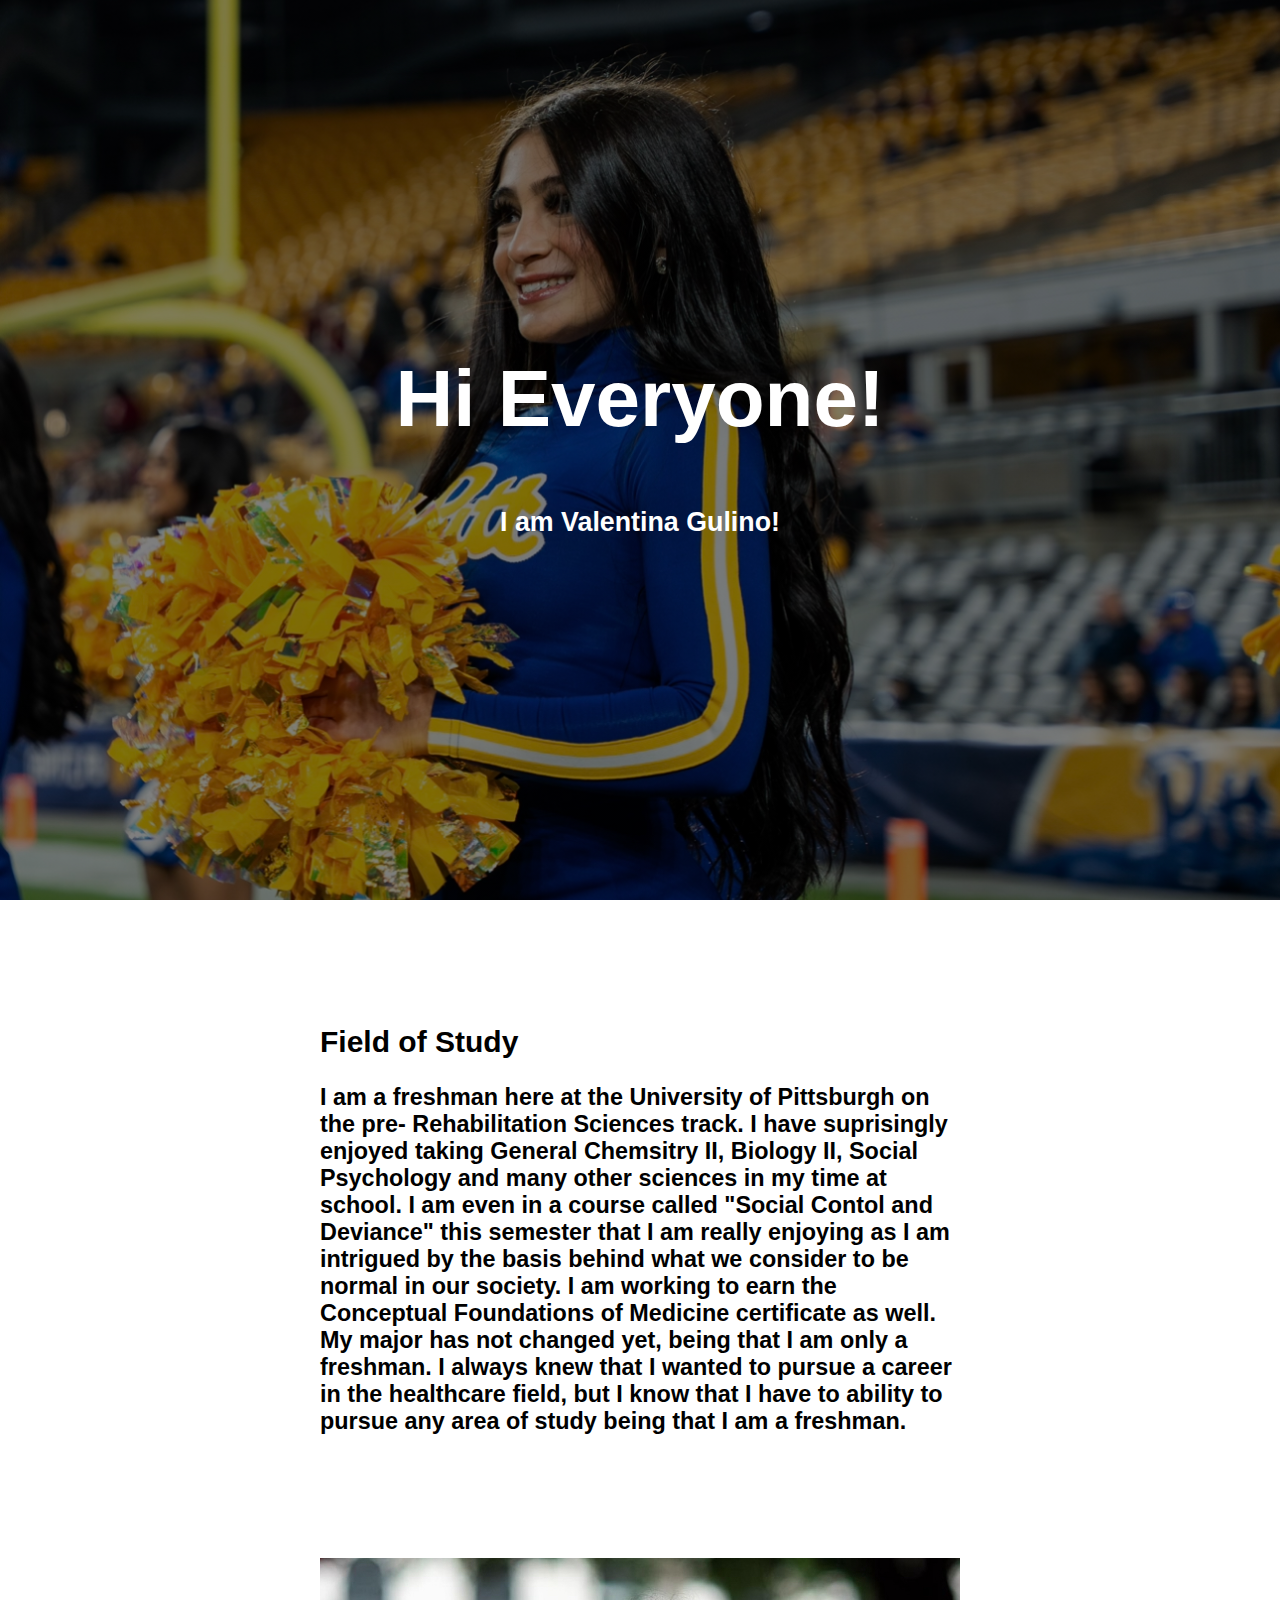
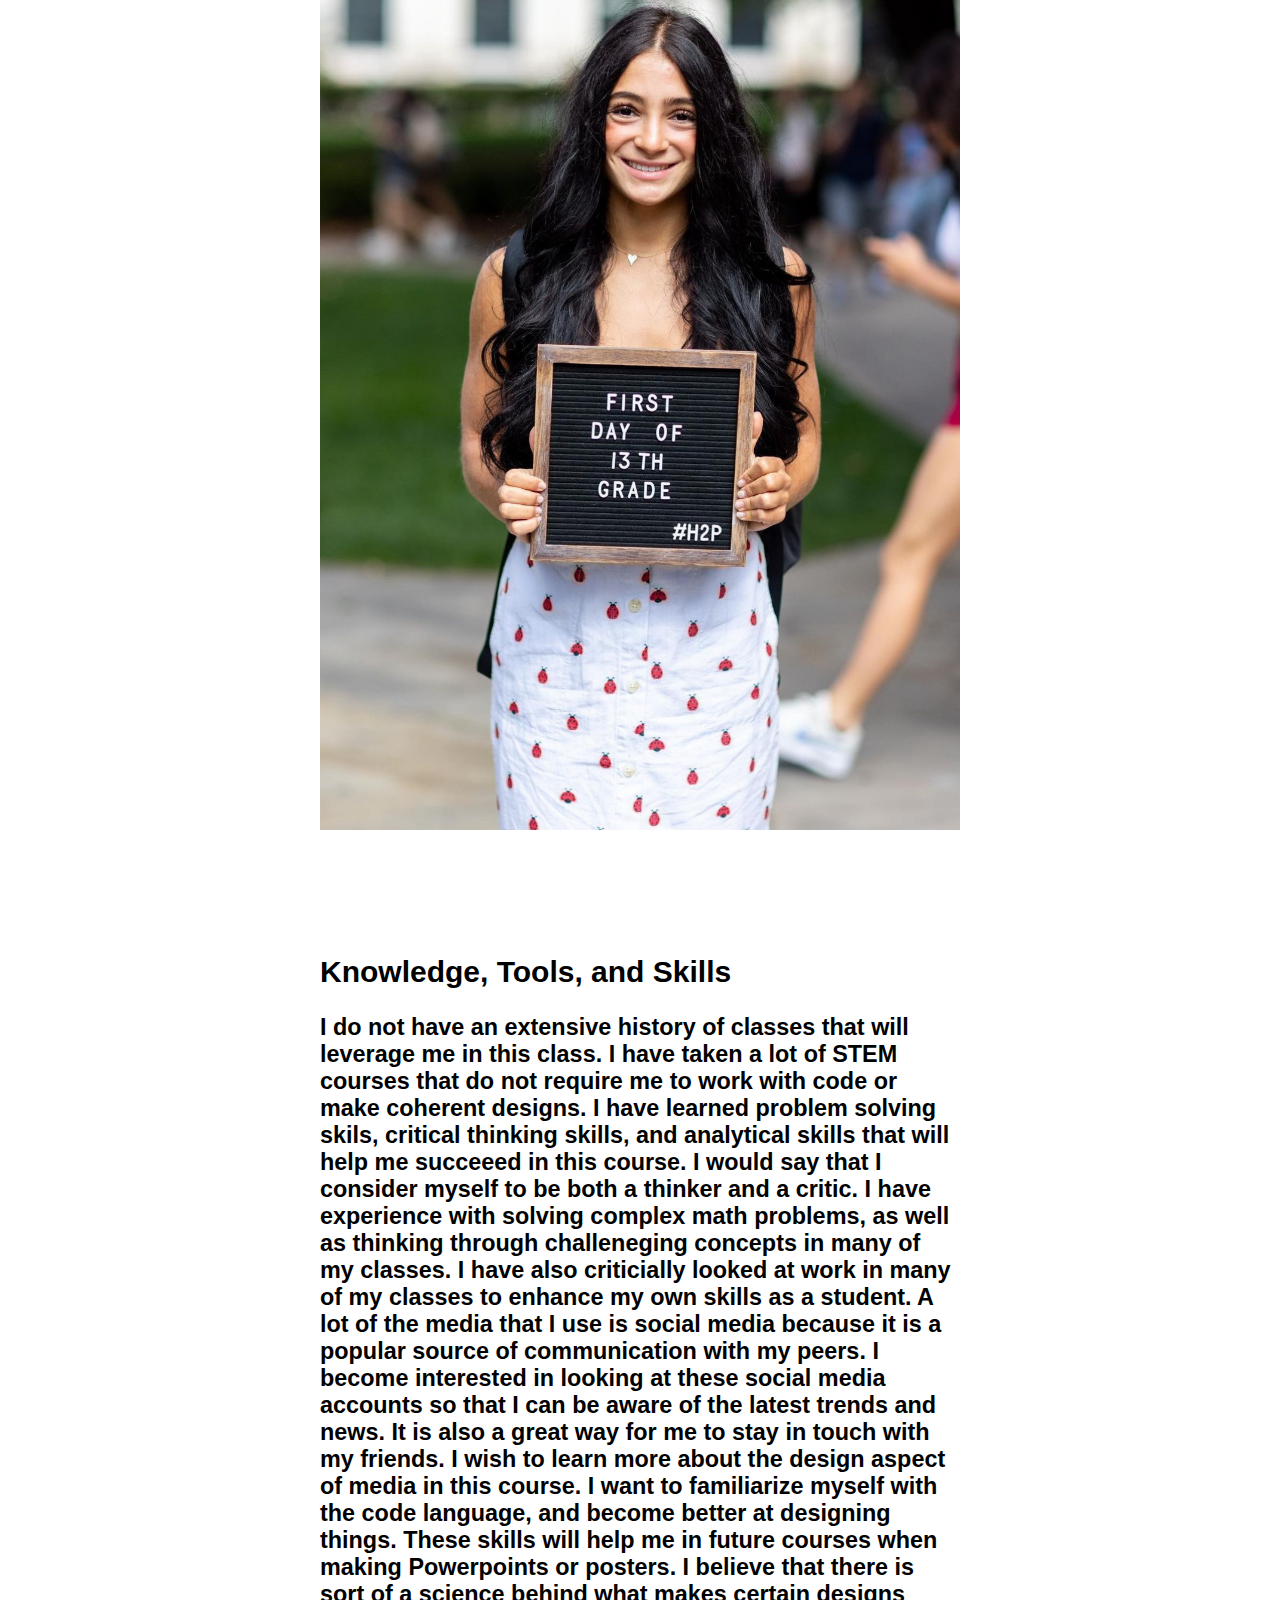
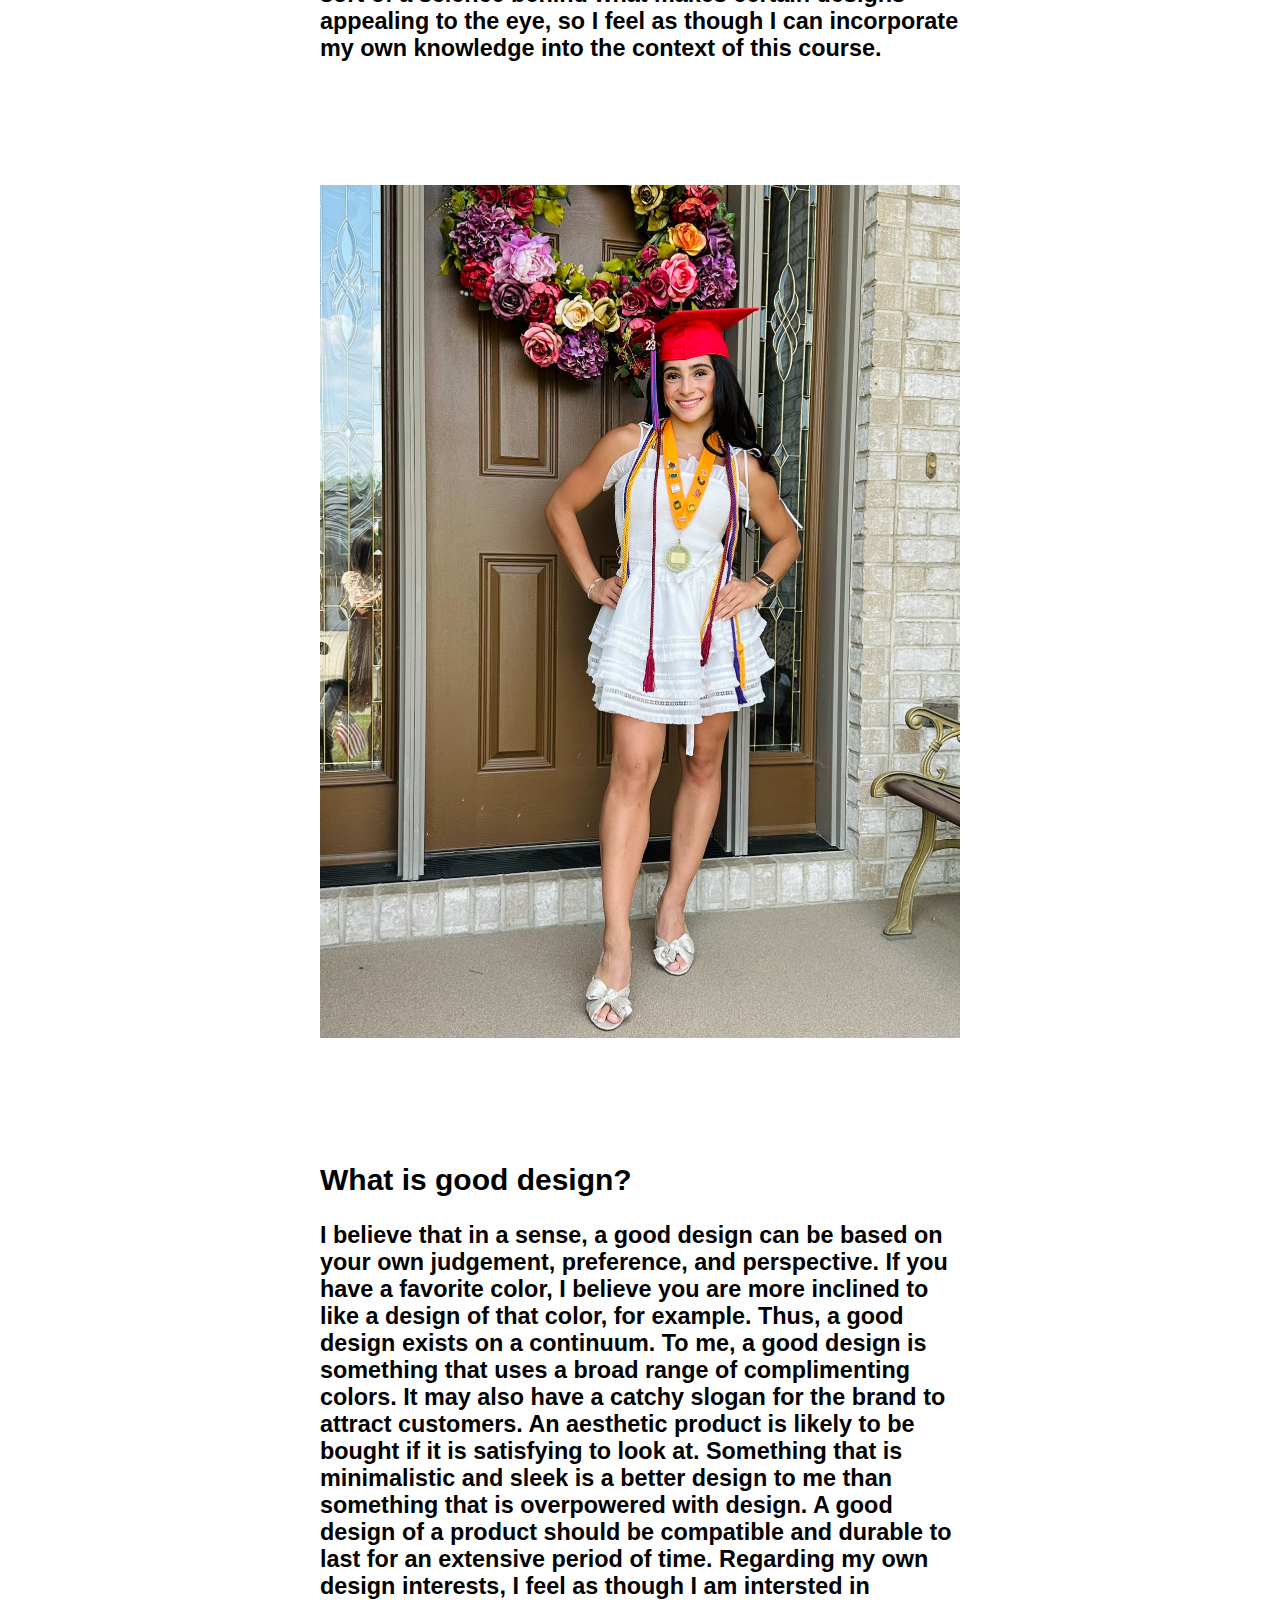
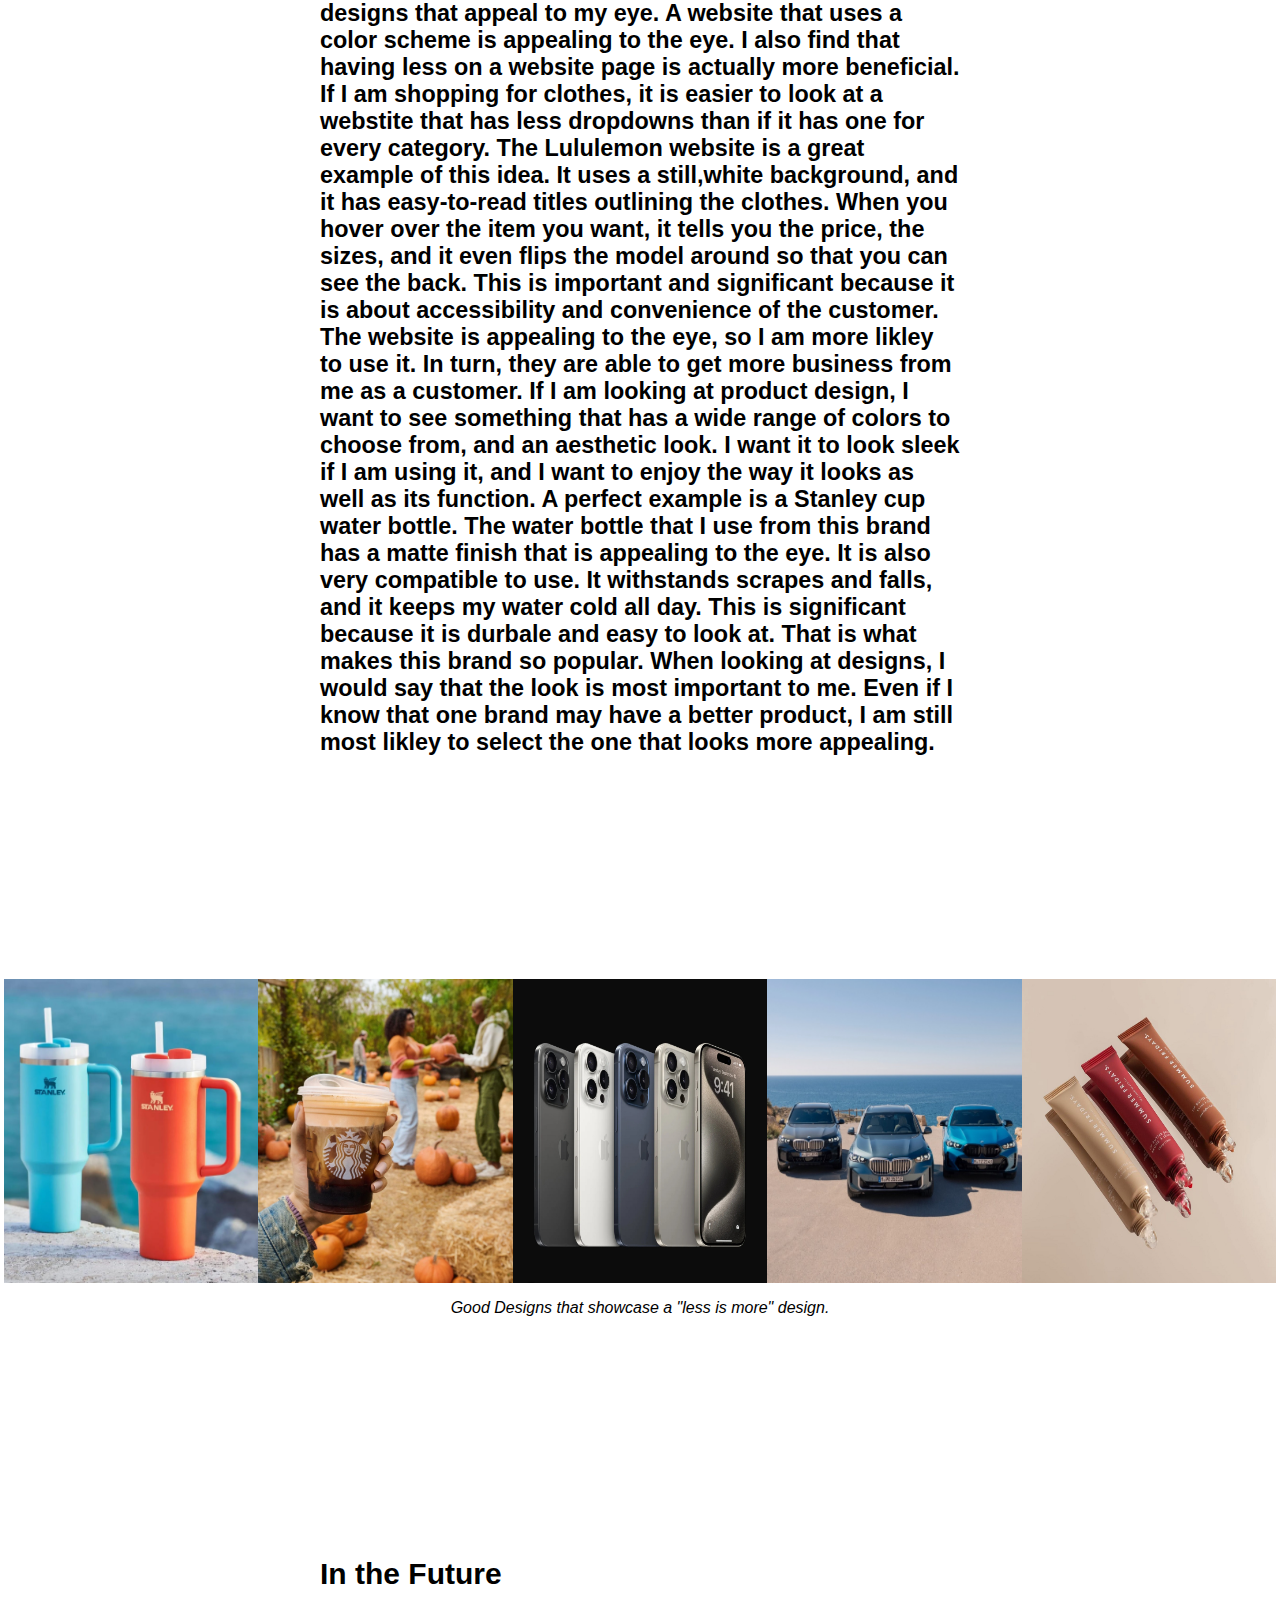
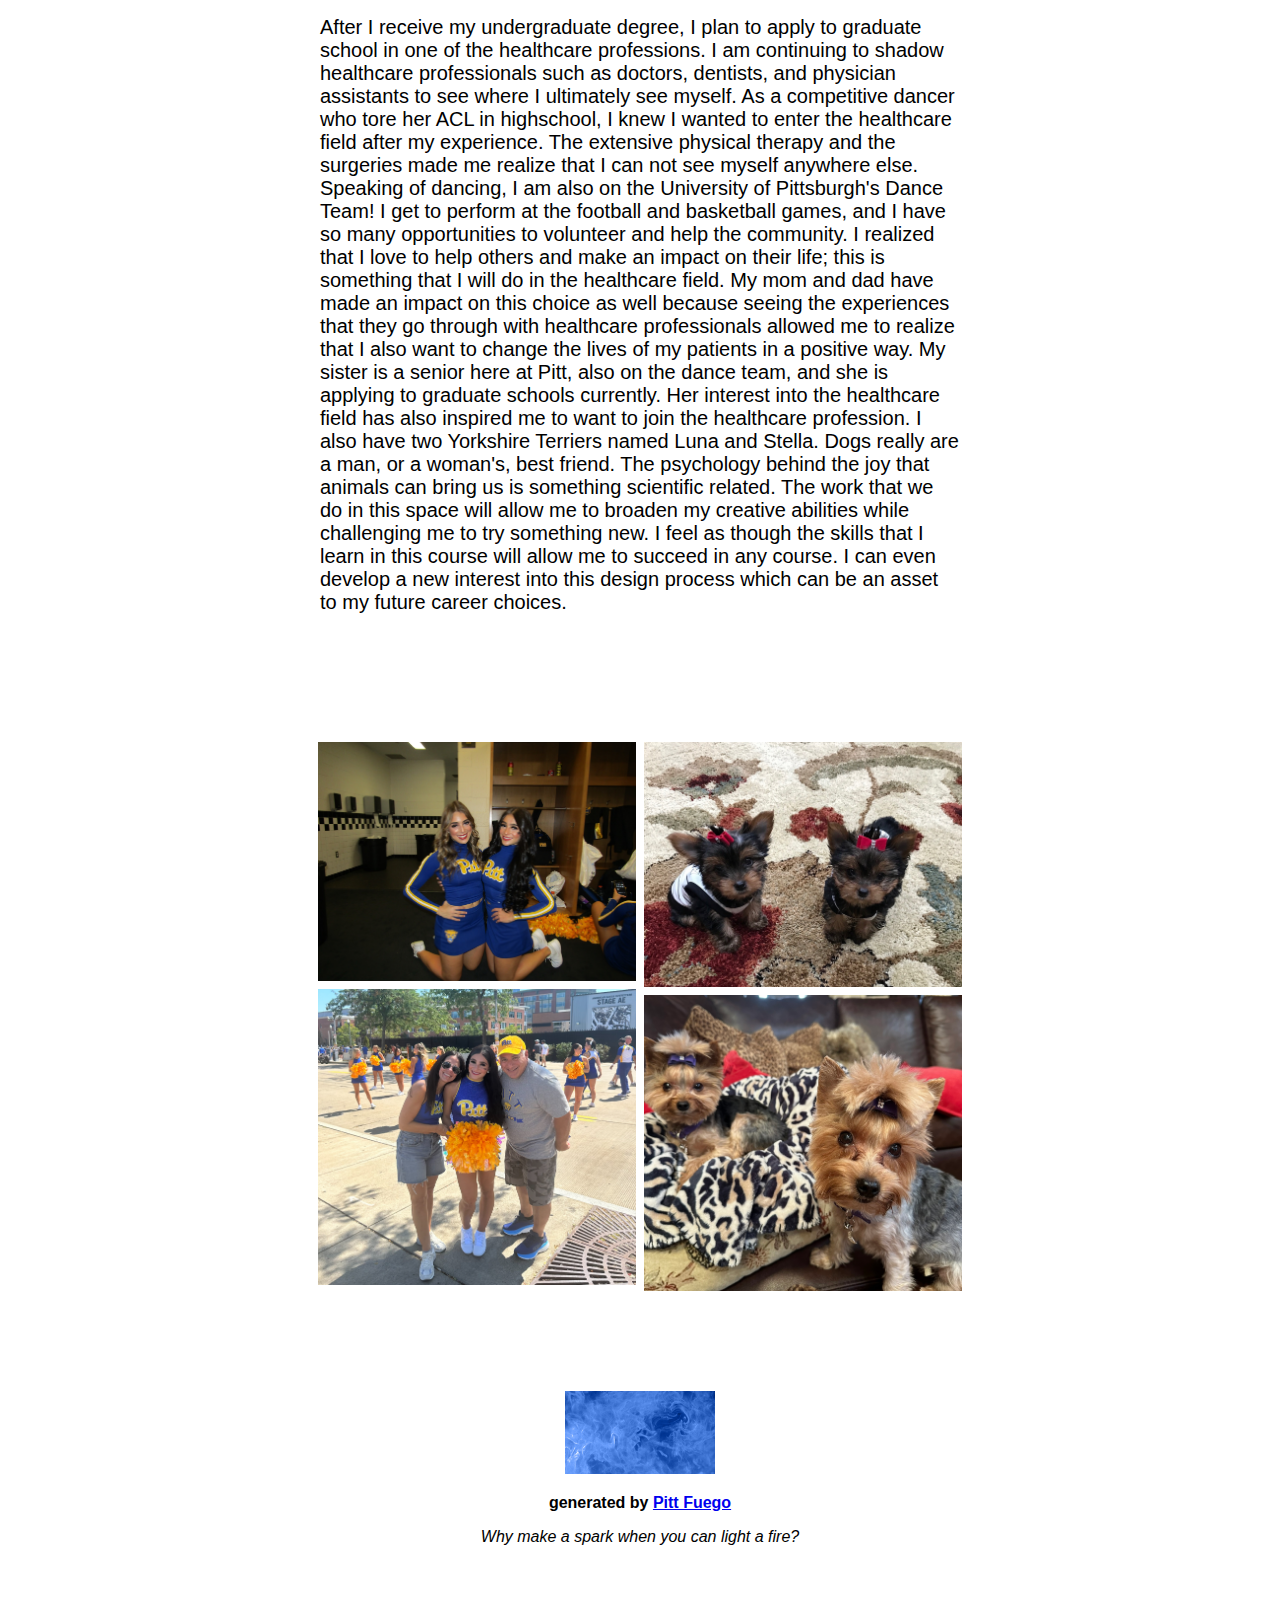
==== index.html @ d4936edb "Add files via upload" ====
<!--Welcome to "Projects Fuego..." Just follow along with comments like this one, and you'll design a really cool webtext that not only introduces you, your skills, and interests to the rest of the class, but also builds your coding literacy. Refer to the repository README for GitHub publishing help.-->

<!--BTW. You can leave these faded code comments be, or delete them. Programmers and web designers use these comments to better explain what the code is doing for others who may enter the document later. They are but road signs, absent from the larger design-->

<!--HTML pages start by calling <!DOCTYPE html> and designating a language.-->
<!DOCTYPE html>
<html lang="en">
<head>
  <!--Next comes the <head> information including the title and all of the important links that make the webtext work. When a browser access your url, it looks first at the index.html document <head> to learn about the names and locations of the other files and assets it will need to assemble your code into a visual display.-->

  <!--Go ahead and fill in the blank in <title>I am...</title> (see just below). The <title> will appear in your document's browser tab-->
<title>I am Valentina!...</title>
<!--The stuff below the title does important work to tell browsers what this page should look like on different screens-->
<meta charset="UTF-8">
<meta name="viewport" content="width=device-width, initial-scale=1">
<!--Next is a link to the cascading style sheet or CSS. Web designers use a cascading stylesheet CSS to add styling to a website. Designers do this by "calling" a <div class> in HTML and defining the class attributes on the style sheet. Doing so saves time and results in less code. On the style.css page you'll find attributes relating font, text size, image size, among other details.-->
<link rel="stylesheet" type="text/css" href="style.css">
</head>


<body>
<!--Now we will start working in the body of the document. The body holds all of the code and content that will appear as a visual for our audience.-->

<!--Designers refer to this next section as a "Hero Image." The hero image is styled on the style.css page by calling a "class." To replace the hero image, simply place a .jpg file in the same file folder (directory) as this project and name it "hero.jpg." Alternatively, if you are working with a .png, you will need to open the style.css file using your text editor, find the "hero-image" class and change the file type from ".jpg" to ".png."" Browsers will only work with .jpg, .jpeg, or .png images. Since hero images need to stretch across the screen, typically you will want to select an image 1200px in width to allow quick load time yet avoid pixilation.-->


<div class="hero-image">
  <div class="hero-text">
      <h1>Hi Everyone!  </h1>
      <h2>I am Valentina Gulino! </h2>
  </div>
</div>


<!--We'll use this first section to discuss where you are right now. Where do you go to school and what courses are you taking/enjoying. What majors/minors/certificates are you pursuing? Has this changed? Why? Replace the content between <h3> and </h3> that says "Lorem ipsum" etc -->


<!--Fuego programs sometimes use "in-line styling" to provide quick fixes to content design. In the above case, you could change "left" to "right" or "center" depending on your specific design needs. That said, left align is usually best practice for improving readability.-->
<div class="textblock" style="text-align: left">
  <h2>Field of Study</h2>
  <h3>I am a freshman here at the University of Pittsburgh on the pre- Rehabilitation Sciences track. I have suprisingly enjoyed taking General Chemsitry II, Biology II, Social Psychology and many other sciences in my time at school. I am even in a course called "Social Contol and Deviance" this semester that I am really enjoying as I am intrigued by the basis behind what we consider to be normal in our society. I am working to earn the Conceptual Foundations of Medicine certificate as well. My major has not changed yet, being that I am only a freshman. I always knew that I wanted to pursue a career in the healthcare field, but I know that I have to ability to pursue any area of study being that I am a freshman.  </h3>
  </div>



<!--Replace the images here. You can also control max-image width%. Keep your file names simple, don't use spaces, and be case sensitive). Be sure to add alt="text." Visually impaired individuals using screen readers rely on alt="text" to describe pictures to them. Describe your image as clearly and succinctly as possible.-->


  <img src="Image 1.jpeg" alt="A photo that Mr. Alex took of me and posted on Pitt Official for the first day of the Fall 2023 semester. I am standing in front of the Cathedral of Learning. " class="center-img" style="width:50%;"></img>


<!--What experience do you have to leverage in this class? Are you a writer, are you a maker, are you a designer, are you a thinker or critic? What is your medium/media? What interests you about that medium/those media? What media/skills do you wish to learn more about/pursue in this class?-->

<div class="textblock" style="text-align: left">
  <h2>Knowledge, Tools, and Skills</h2>
    <h3>I do not have an extensive history of classes that will leverage me in this class. I have taken a lot of STEM courses that do not require me to work with code or make coherent designs. I have learned problem solving skils, critical thinking skills, and analytical skills that will help me succeeed in this course. I would say that I consider myself to be both a thinker and a critic. I have experience with solving complex math problems, as well as thinking through challeneging concepts in many of my classes. I have also criticially looked at work in many of my classes to enhance my own skills as a student. A lot of the media that I use is social media because it is a popular source of communication with my peers. I become interested in looking at these social media accounts so that I can be aware of the latest trends and news. It is also a great way for me to stay in touch with my friends. I wish to learn more about the design aspect of media in this course. I want to familiarize myself with the code language, and become better at designing things. These skills will help me in future courses when making Powerpoints or posters.  I believe that there is sort of a science behind what makes certain designs appealing to the eye, so I feel as though I can incorporate my own knowledge into the context of this course. </h3>
  </div>

<!--Quick fact: Did you know "Lorem ipsum," the fill text used in this web template, was hacked out of Cicero's "De finibus bonorum et malorum"? Developers made it non-sensical, so don't bother with Google Translate.-->
<div>
<img src="grad.jpeg"  
alt="This is a photo of me before my highschool graduation ceremony. I have a red cap on and I am sporting all of my medals and cords. " class="center-img" style="max-width:50%;">
</div>





<!--So, what exactly is good design? Take some time to explain your design interests...defining it, providing examples, explaining why is it important/significant-->
<div class="textblock" style="text-align: left">
  <h2>What is good design?</h2>
      <h3>I believe that in a sense, a good design can be based on your own judgement, preference, and perspective. If you have a favorite color, I believe you are more inclined to like a design of that color, for example. Thus, a good design exists on a continuum. To me, a good design is something that uses a broad range of complimenting colors. It may also have a catchy slogan for the brand to attract customers. An aesthetic product is likely to be bought if it is satisfying to look at. Something that is minimalistic and sleek is a better design to me than something that is overpowered with design. A good design of a product should be compatible and durable to last for an extensive period of time. Regarding my own design interests, I feel as though I am intersted in designs that appeal to my eye. A website that uses a color scheme is appealing to the eye. I also find that having less on a website page is actually more beneficial. If I am shopping for clothes, it is easier to look at a webstite that has less dropdowns than if it has one for every category. The Lululemon website is a great example of this idea. It uses a still,white background, and it has easy-to-read titles outlining the clothes. When you hover over the item you want, it tells you the price, the sizes, and it even flips the model around so that you can see the back. This is important and significant because it is about accessibility and convenience of the customer. The website is appealing to the eye, so I am more likley to use it. In turn, they are able to get more business from me as a customer. If I am looking at product design, I want to see something that has a wide range of colors to choose from, and an aesthetic look. I want it to look sleek if I am using it, and I want to enjoy the way it looks as well as its function. A perfect example is a Stanley cup water bottle. The water bottle that I use from this brand has a matte finish that is appealing to the eye. It is also very compatible to use. It withstands scrapes and falls, and it keeps my water cold all day. This is significant because it is durbale and easy to look at. That is what makes this brand so popular. When looking at designs, I would say that the look is most important to me. Even if I know that one brand may have a better product, I am still most likley to select the one that looks more appealing.   </h3>
  </div>

<!--Replace the images here with examples of good design.-->

  <div class="photogrid">
  <div class="row">
     
          <img src="cups.jpeg" alt="An image of four Stanley Cups that are designed to perfection. There is an orange and blue one." style = "width: 20%;">
          
      
          <img src="starbs.jpg" alt="A photo a Starbucks coffee with a sleek cup is shown.  " style = "width: 20%;">
          
          <img src="image5.jpeg" alt="A photo of all the colors of the new IPhone 15. There is a dark gray oone, a white one, a blue one, a silver one, and one that is facing the front so you can see the screen. " style = "width: 20%;">
      
          <img src="car.jpg" alt="A photo of three BMW's are on the screen.  " style = "width: 20%;">
          <img src="image7.jpg" alt="A photo of three Summer Fridays lip butter balms are shown. The colors are a tan color, a red color, and a brown color." style = "width: 20%;">

  </div>
      <p><em>Good Designs that showcase a "less is more" design. </em></p>
  </div>



<!--Let's talk a little about the future. After school what kind of job or career would you like to pursue? What is your reasoning for going on this path? How might it connect to all of these prior elements-field of study, home and family, interests and activities? How might the work we do in this space help you to realize this future?-->

<div class="textblock" style="text-align: left">
   <h2>In the Future</h2>
      <p>After I receive my undergraduate degree, I plan to apply to graduate school in one of the healthcare professions. I am continuing to shadow healthcare professionals such as doctors, dentists, and physician assistants to see where I ultimately see myself. As a competitive dancer who tore her ACL in highschool, I knew I wanted to enter the healthcare field after my experience. The extensive physical therapy and the surgeries made me realize that I can not see myself anywhere else. Speaking of dancing, I am also on the University of Pittsburgh's Dance Team! I get to perform at the football and basketball games, and I have so many opportunities to volunteer and help the community. I realized that I love to help others and make an impact on their life; this is something that I will do in the healthcare field. My mom and dad have made an impact on this choice as well because seeing the experiences that they go through with healthcare professionals allowed me to realize that I also want to change the lives of my patients in a positive way. My sister is a senior here at Pitt, also on the dance team, and she is applying to graduate schools currently. Her interest into the healthcare field has also inspired me to want to join the healthcare profession. I also have two Yorkshire Terriers named Luna and Stella. Dogs really are a man, or a woman's, best friend. The psychology behind the joy that animals can bring us is something scientific related. The work that we do in this space will allow me to broaden my creative abilities while challenging me to try something new. I feel as though the skills that I learn in this course will allow me to succeed in any course. I can even develop a new interest into this design process which can be an asset to my future career choices. </p>
  </div>

  
  <div class="row">
    <div class="column">
        <img src="g.JPG" alt="my sister">
        <img src="momdad.jpg" alt="parents">
    </div>
    <div class="column">
        <img src="pups.jpeg" alt="Luna and Stella">
        
        <img src="lunastella.jpg" alt="Luna and Stella"> 
        
    </div>

    

    <div id="logo">
      <img src="fuego.jpg" alt="image of fire" style="width:25%;">
        <p><b>generated by <a href="https://pitt-fuego.github.io/Pitt-Fuego-Coding-Tools/">Pitt Fuego</a></b></p>
        <p><em>Why make a spark when you can light a fire?</em></p>
    </div>

  </body>
  </html>

    <!--Looking to add components? You've come to the right place. Copy and paste Code Snippets and add to the body section. Adjust class properties on style.css.


    ***Add Text Block***

    (Format textblock using inline styling: text-align: left, center, justify, right; Format text: Italics: <em>italics</em>; Bold: <b>bold</b>; Link Website: <a href="link">LinkName</a>; Link Asset: <a href=filename.pdf>FileName</a>; Line Breaks: <br></br>; Tip for composing longer content: use <h3> and <p> instead of <h2> and <h3>)

    <div class="textblock" style="text-align: left">
        <h2>Header</h2>
        <h3>We recommend using our mobile-ready text sizing. Lorem ipsum dolor sit amet, consectetur adipiscing elit, sed do eiusmod tempor incididunt ut labore et dolore magna aliqua. Ut enim ad minim veniam, quis nostrud exercitation ullamco laboris nisi ut aliquip ex ea commodo consequat. Duis aute irure dolor in reprehenderit in voluptate velit esse cillum dolore eu fugiat nulla pariatur. Excepteur sint occaecat cupidatat non proident, sunt in culpa qui officia deserunt mollit anim id est laborum.</h3>
    </div>



    ***Add Block Quote***

    (Format text: Italics: <em>italics</em>; Bold: <b>bold</b>. For more stylings, find blockquote class on style.css)

    <div class="blockquote" style="text-align: center">
        <h2>Excepteur sint occaecat cupidatat non proident!</h2>
    </div>



    ***Add Bulleted Points to Textblock***

    (Change <ul></ul> to <ol></ol> to change from unordered list to ordered list. For more stylings, find the ul/li classes on style.css)

    <div class= "ul">
            <li>first</li>
            <li>second</li>
            <li>third</li>
    </div>

    -or- (try a nested list)

    <div class="ul">
        <li>Coffee</li>
        <li>Tea
          <ul>
            <li>Black tea</li>
            <li>Green tea</li>
          </ul>
         </li>
        <li>Milk</li>
     </div>



     ***Add a Button***

     (Clearly label button for accessibility purposes. If this is not possible, include: aria-label=”label for accessibility purposes.” For more stylings, find button class on style.css)

     <div class="buttonbox">
        <a href="https://pitt-fuego.github.io/Pitt-Fuego-Coding-Tools/" class="button" aria-label="">Button</a>
     </div>




    ***Embed YouTube Video***

  <div class="video">
     <div class="video-container">
       <<iframe width="560" height="315" src="https://www.youtube.com/embed/PhPLTpqG0pU" title="YouTube video player" frameborder="0" allow="accelerometer; autoplay; clipboard-write; encrypted-media; gyroscope; picture-in-picture" allowfullscreen></iframe>>
     </div>
       <p>Add a caption.</p>
    </div>



    ***Add a Standard Image***

    (Control image properties with inline width value.)

    <img src="fuego.jpg" alt="describe the image HERE for accessibility purposes" style="width:30%;" class="center-img">
    <p style="text-align: center"><em>Add a caption.</em></p>



    ***Add Image Block with Padding and Caption*** (Control image properties with inline width value.)

    <div class="imgageblock">
        <img src="fuego.jpg" alt="describe the image HERE for accessibility purposes" style="width:100%;">
         <p style="text-align: center"><em>Add a caption.</em></p>
    </div>



    ***Add a Photo Grid***

    <div class="photogrid">
    <div class="row">
        <div class="column">
            <img src="pgrid1.jpg" alt="describe the image HERE for accessibility purposes">
            <img src="pgrid2.jpg" alt="describe the image HERE for accessibility purposes">
        </div>
        <div class="column">
            <img src="pgrid3.jpg" alt="describe the image HERE for accessibility purposes">
            <img src="pgrid4.jpg" alt="describe the image HERE for accessibility purposes">
        </div>
        <div class="column">
            <img src="pgrid5.jpg" alt="describe the image HERE for accessibility purposes">
            <img src="pgrid6.jpg" alt="describe the image HERE for accessibility purposes">
        </div>
    </div>
        <p><em>Add a caption.</em></p>
    </div>



    ***Add a Parallax Window***

    (To adjust window, find parallax class on style.css)

    <div class="parallax"></div>



    ***Add a Copyright Footer***

    <div id="footer">
      <p>Copyright Your Name, Year.</p>
    </div>




    ***Need something that's not here? Then you probably don't need it. But okay...go to w3 Schools***

    Looking to use GitHub to publish this webtext to the internet? Follow the directions on the repository READ.ME.
    Peace and love only, Stephen Quigley, University of Pittsburgh, 2021.-->
---- style.css ----
body, html {
    height: 100%;
    margin: 0;
    font-family: Arial, Helvetica, sans-serif;
  }
  
  .hero-image {
      /* - HERO -
      This code controls your "hero image." You will need to change hero.jpg to match your asset */
      background-image: linear-gradient(rgba(0, 0, 0, 0.5), rgba(0, 0, 0, 0.5)), url("danceteam1.jpeg");
      height: 100%;
      background-attachment: fixed;
      background-position: center;
      background-repeat: no-repeat;
      background-size: cover;
      position: relative;
  }
  
  /* Places text in the middle of the image */
  .hero-text {
      text-align: center;
      position: absolute;
      top: 50%;
      left: 50%;
      transform: translate(-50%, -50%);
      color: white;
      font-size: 250%;
  }
  
  .hero-text h2 {
      /* This section adds the text stylings for your hero block */
      display: block;
      font-size: 0.67em;
      margin-block-start: 2.33em;
      margin-block-end: 2.33em;
      margin-inline-start: 0px;
      margin-inline-end: 0px;
      font-weight: bold;
    }
  
  .textblock {
      padding-top: 100px;
      padding-bottom: 100px;
      padding-left: 100px;
      padding-right: 100px;
    }
  
  
  .blockquote {
      background-color: #;
      border-top: 3px solid #000;
      border-bottom: 3px solid #000;
      padding-left: 20px;
      padding-right: 20px;
      margin: 10%;
  }
  
  /* Change your button colors and other attributes here. */
  .buttonbox {
      display: flex;
      justify-content: center;
      align-items: center;
      height: 200px;
      border: 0px solid #;
  }
  
  .button {
      background-color: #2A5DB0;
      border: none;
      color: white;
      padding: 15px 32px;
      text-align: center;
      display: inline-block;
      font-size: 16px;
      cursor: pointer;
  }
  
  .button:hover {
      background-color: #4682B4;
  }
  
  /* Change unordered list from disc (default) to circle, square, or none. */
  .ul {
      list-style-type: disc;
      font-size: 20pt;
      padding: 20px;
  }
  
  /* Change orderd list from upper-roman to lower-alpha. */
  .ol {
      list-style-type: upper-roman;
      font-size: 20pt;
      padding: 20px;
  }
  
  /* Learn other list conventions: https://www.w3schools.com/cssref/pr_list-style-type.asp */
  
  .video {
      text-align: center;
  }
  
  .video-container {
        position:relative;
        padding-bottom:56.25%;
        padding-top:30px;
        height:0;
        overflow:hidden;
      text-align: center;
    }
  
  .video-container iframe, .video-container object, .video-container embed {
        position:absolute;
        top:0;
        left:0;
        width:100%;
        height:100%;
    }
  
  
  /* Preset Image Controls
  
  This section of CSS helps organize images to position and center the image to scale nicely on all screens */
  
  .center-img {
    display: block;
    margin-left: auto;
    margin-right: auto;
  }
  
  .imgageblock {
        display: block;
        margin-left: auto;
        margin-right: auto;
        padding-top: 100px;
        padding-bottom: 100px;
    }
  
  
  /*  - PARALLAX -
  This code controls that cool parallax image and scrolling effect. Change the image "fuego.jpg" below to match your asset.*/
  
  
  .parallax {
      background-image: url("parallax.jpg");
  
      /* Set a specific height */
      height: 500px;
  
      /* control the parallax scrolling effect */
      background-attachment: fixed;
      background-position: center;
      background-repeat: no-repeat;
      background-size: cover;
      padding-top: 100px;
      padding-bottom: 100px;
  
  }
  
  
  /* This code stops the parallax image and scrolling effect for small screens--at the moment, iPhones just don't it.*/
  @media screen and (max-width: 768px) {
      .parallax {
          background-attachment: inherit;
      height: 100px;
      }
  }
  
  
  /* -Preset Photo Grid -
  
  The following CSS is responsible for your photo grid .row, .column, .column img and @ media all work together to create your responsive image displays. Change the images on index.html.*/
  
  .photogrid {
     text-align: center;
     padding-top: 100px;
     padding-bottom: 100px;
  }
  
  .row {
      display: flex;
      flex-wrap: wrap;
      padding: 0 4px;
      justify-content: center;
  }
  
  /* Create 3 equal columns that sit next to each other */
  .column {
      flex: 25%;
      max-width: 25%;
      padding: 0 4px;
  }
  
  .column img {
      margin-top: 8px;
      vertical-align: middle;
      width: 100%;
  }
  
  
  /* Responsive layout - makes grid a one column-layout instead of two or three columns */
  @media screen and (max-width: 800px) {
      .column {
          flex: 75%;
          max-width: 75%;
      }
  }
  /* - Preset Text Block Controls-
  this CSS element centers text elements*/
  
  
  /* This CSS section controls the paragraph, video blocks*/
  @media screen and (min-width: 800px) {
      .textblock, .video {
          margin: auto;
          width: 50%;
          padding: 100px;
          font-size: 125%;
      }
  }
  
  @media screen and (max-width: 800px) {
      .textblock, .video {
          margin: auto;
          padding-left: 20px;
          padding-right: 20px;
          padding-top: 100px;
          padding-bottom: : 1000px;
      }
  }
  
  
  #logo {
      padding-top: 100px;
      padding-bottom: 100px;
      padding-left: 20px;
      padding-right: 20px;
      font-size: 12pt;
      text-align: center;
    }
  
  #footer {
          text-align: center;
      }
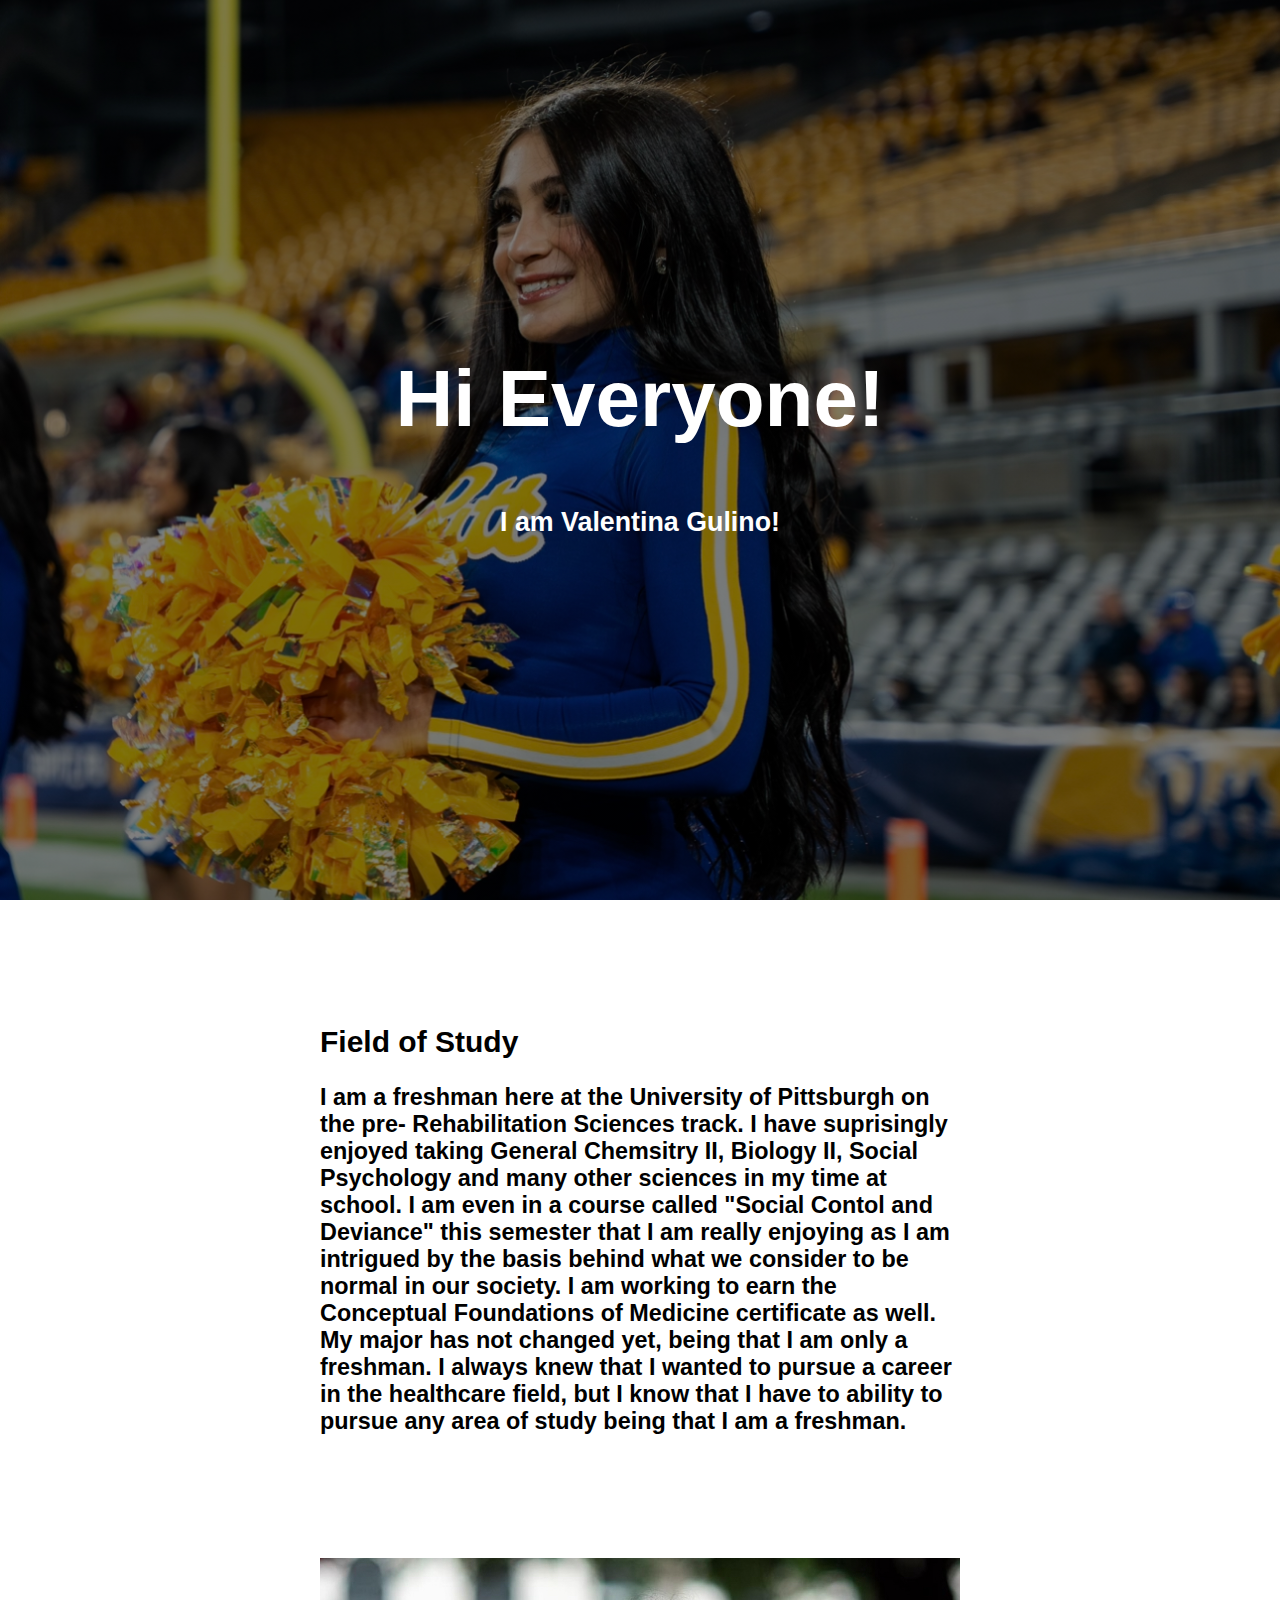
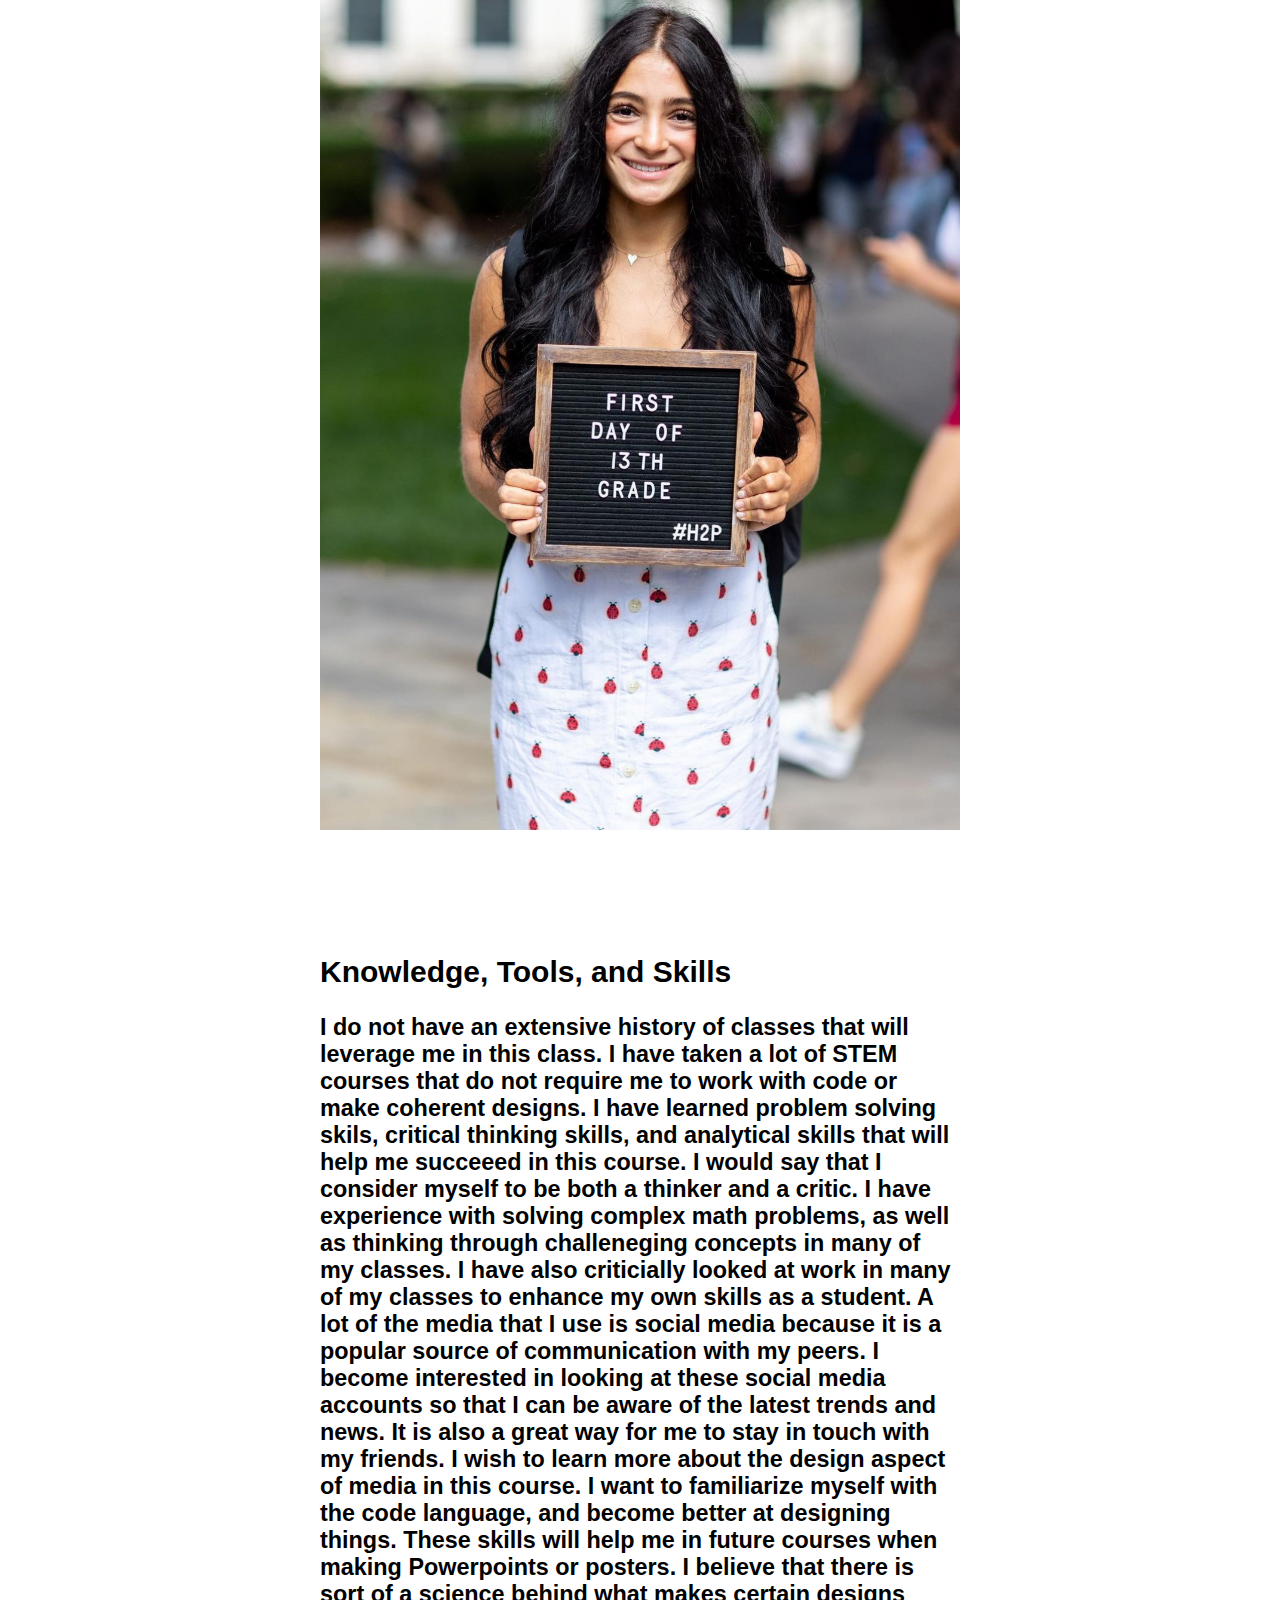
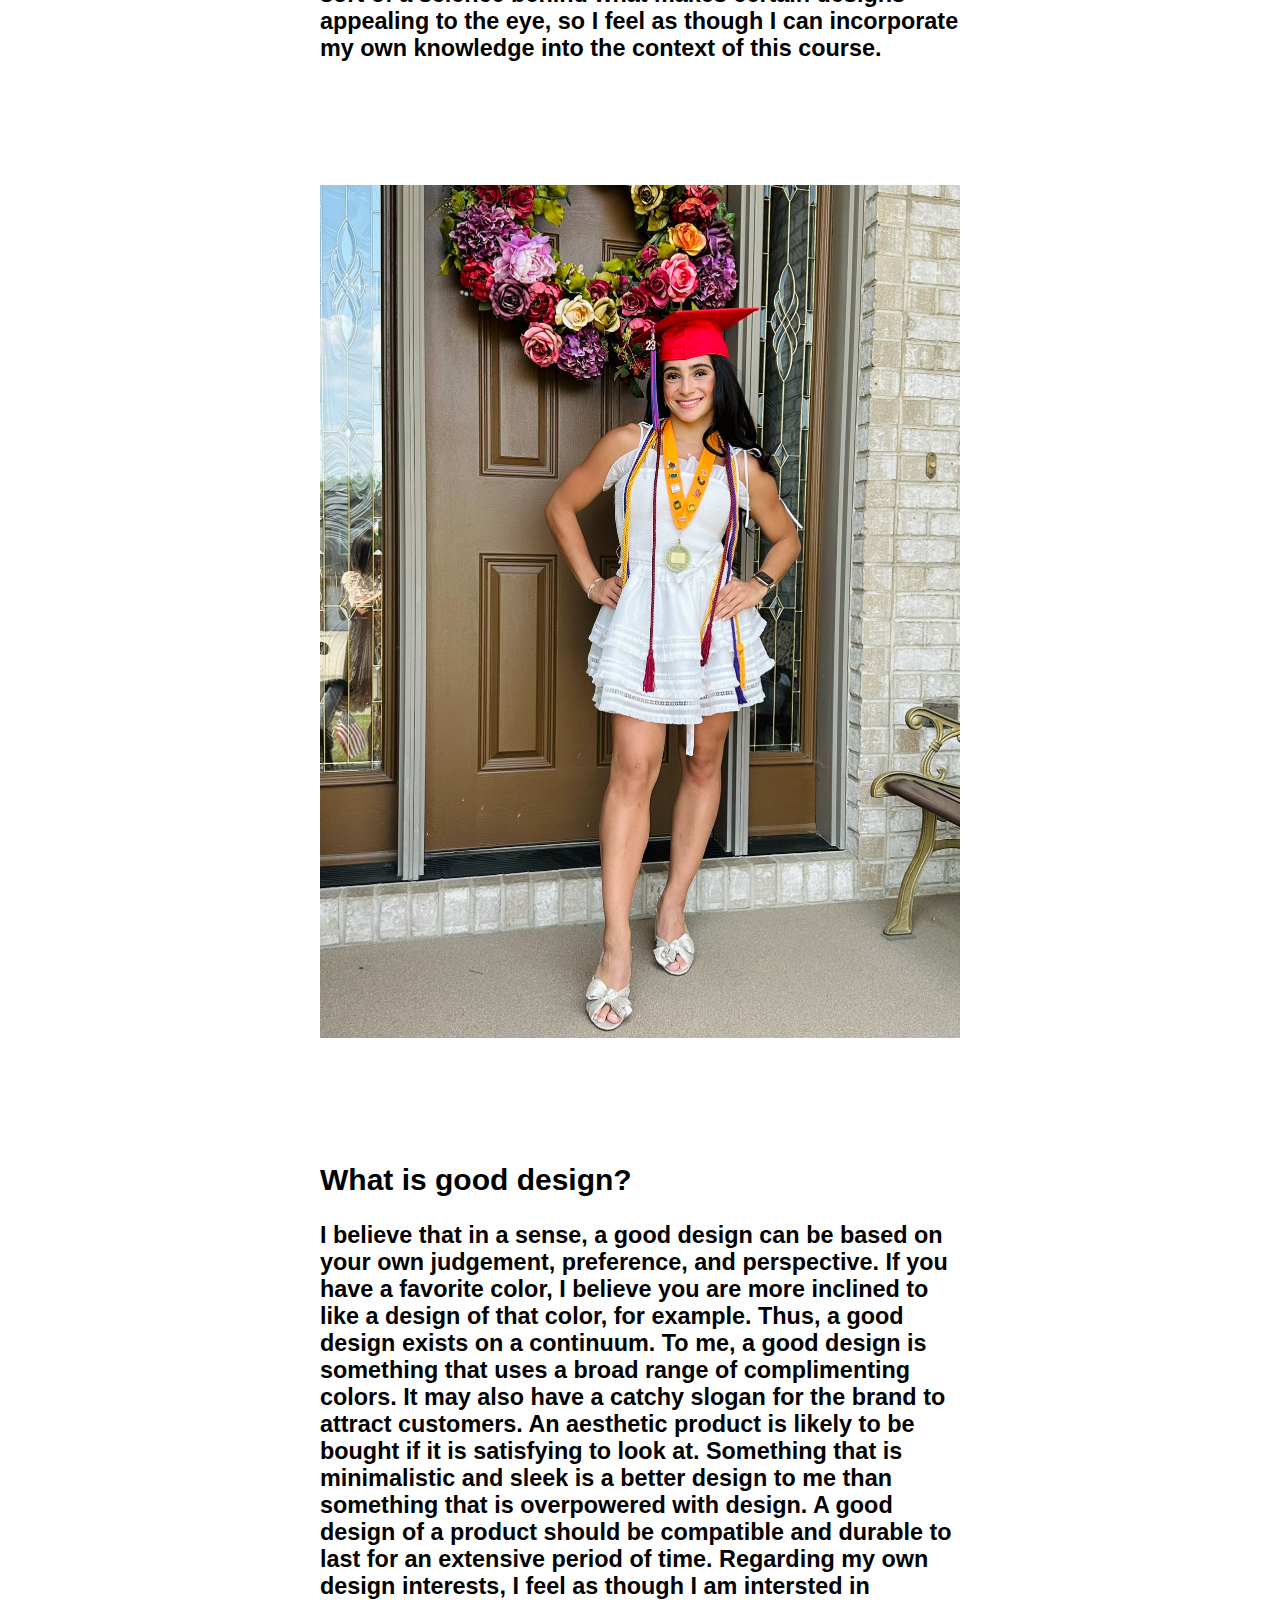
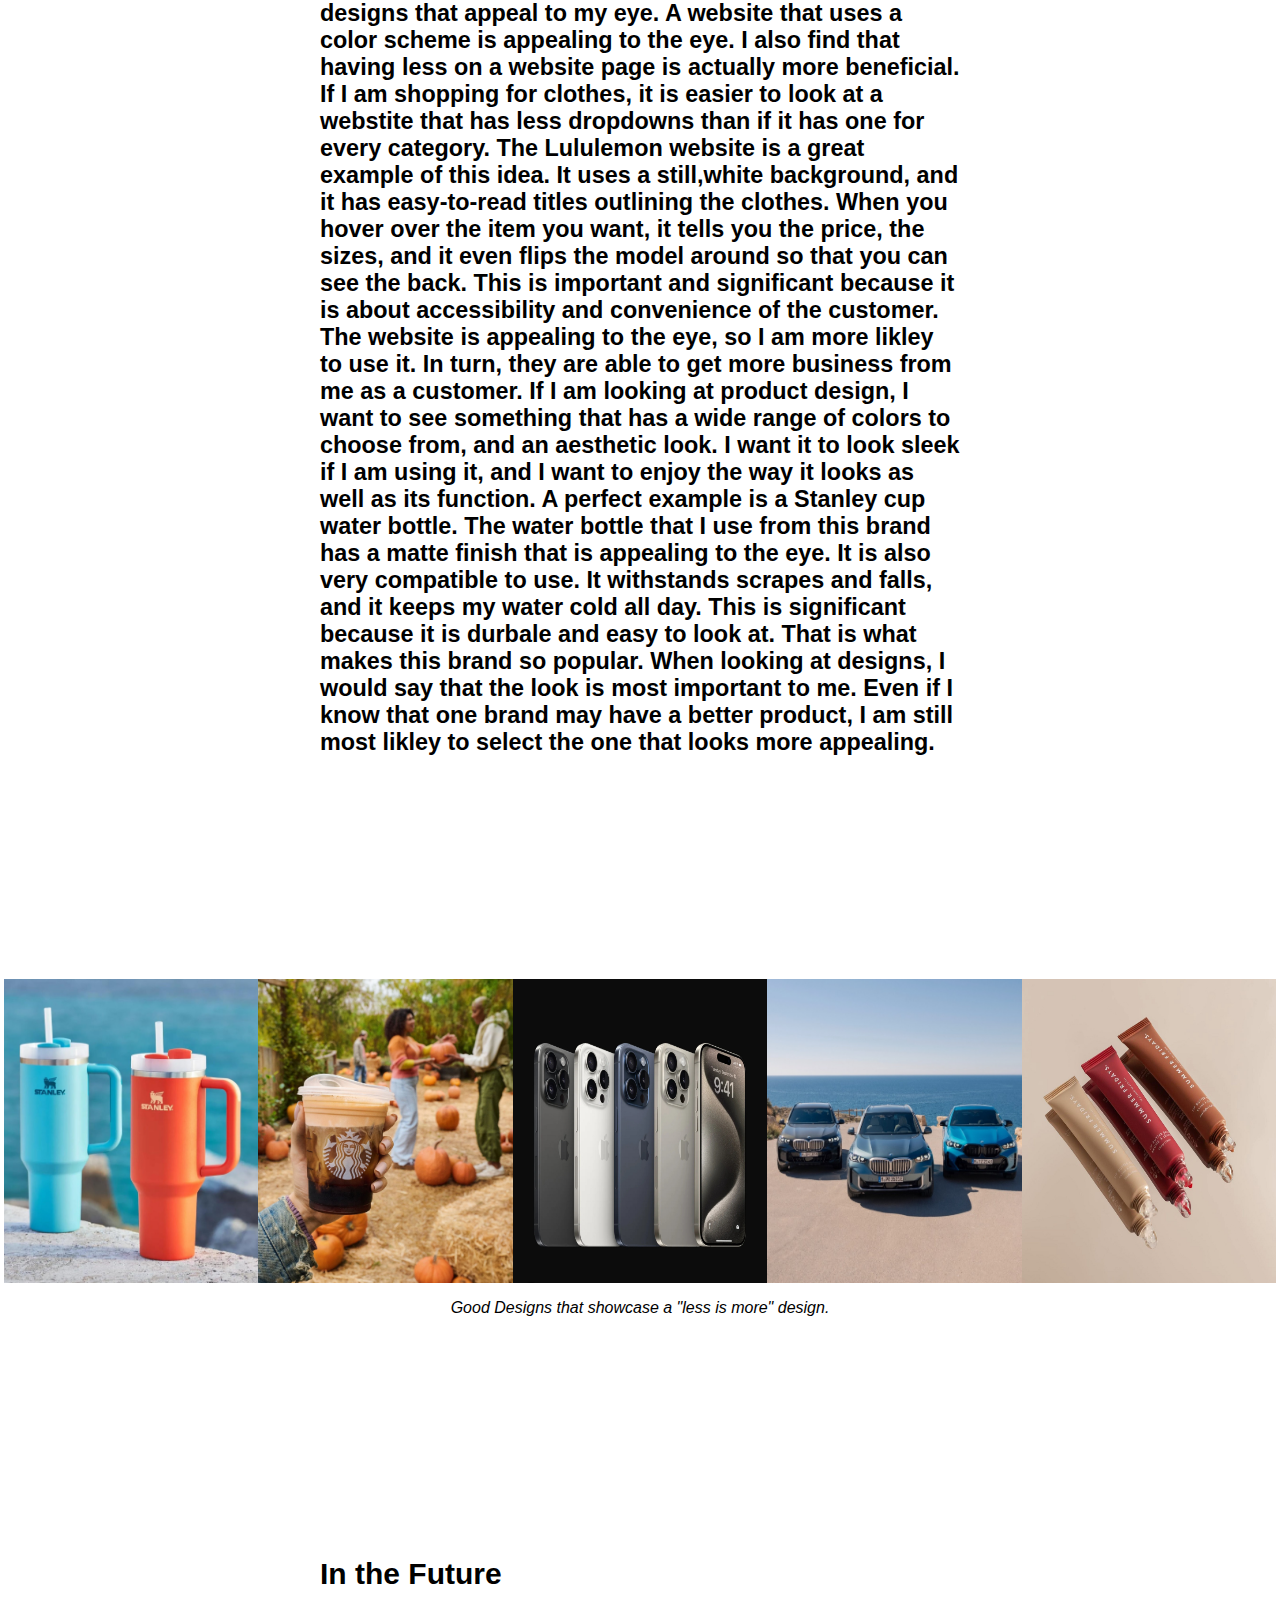
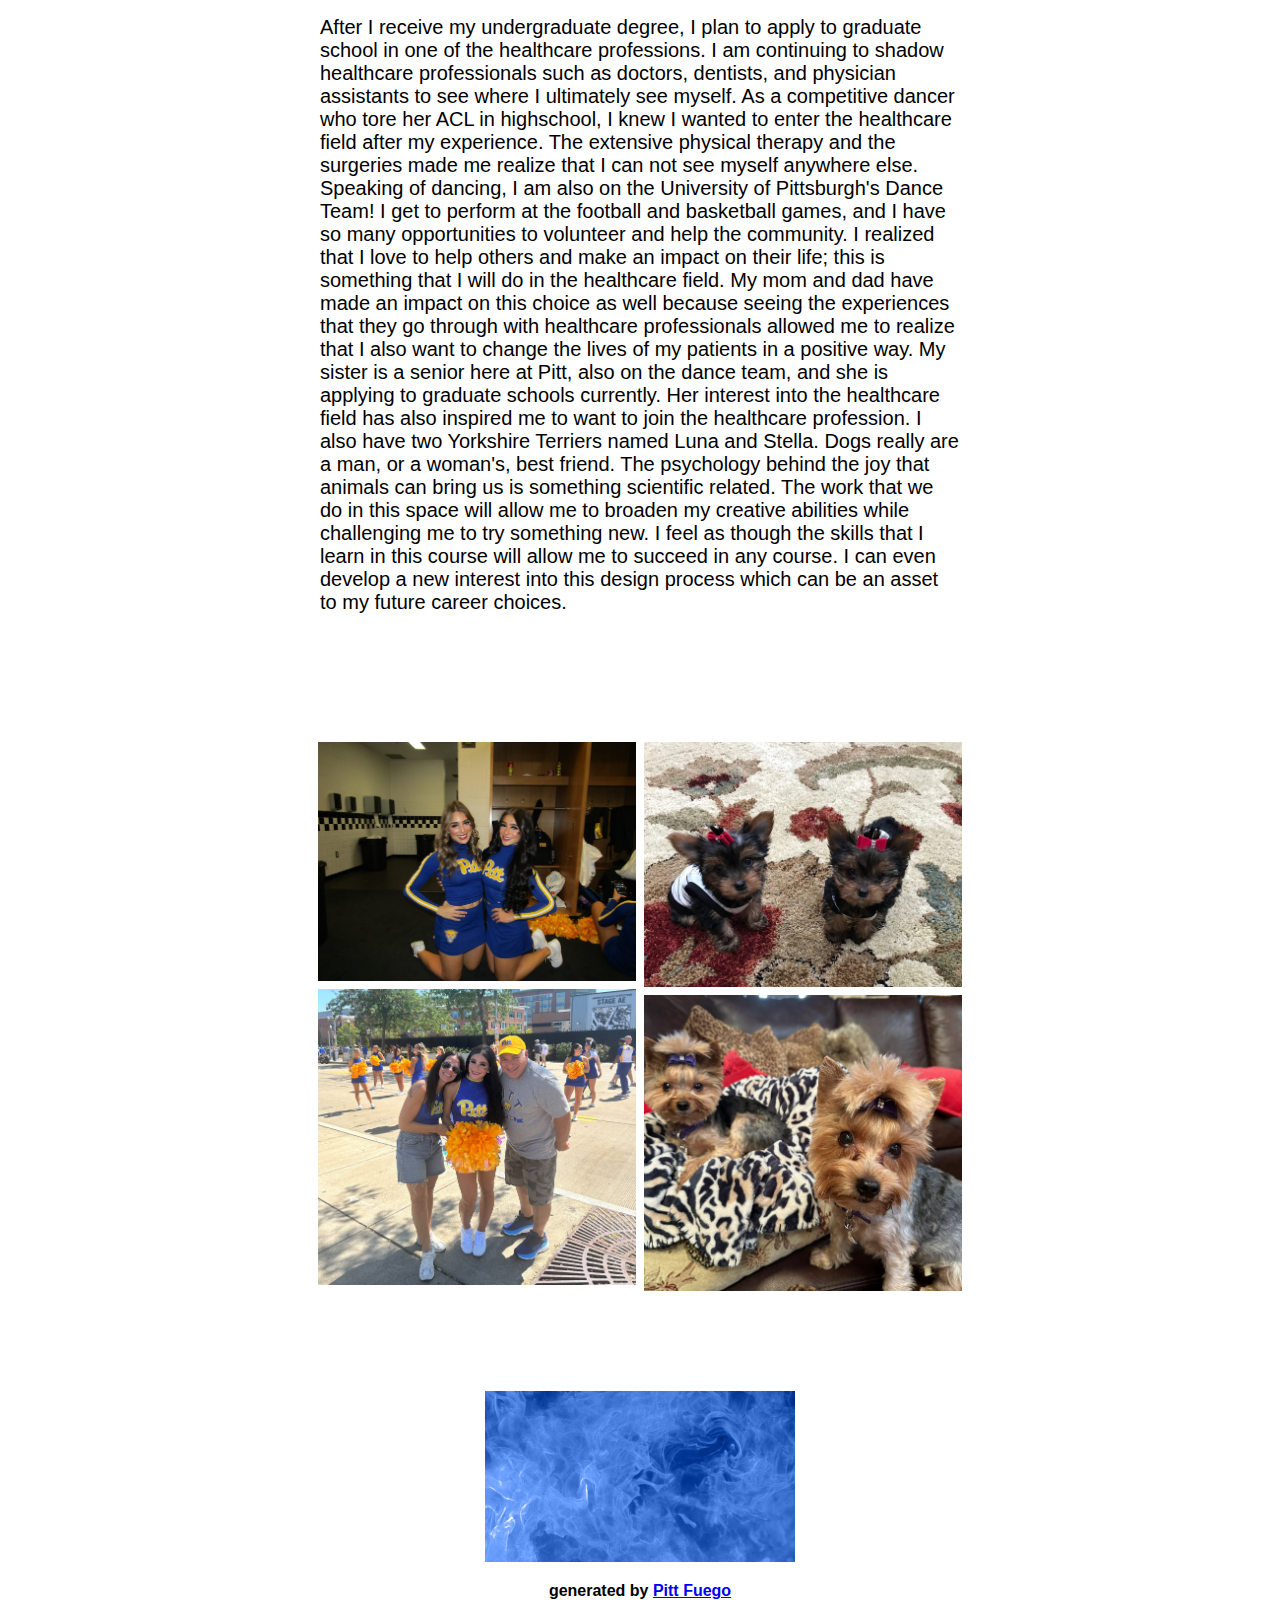
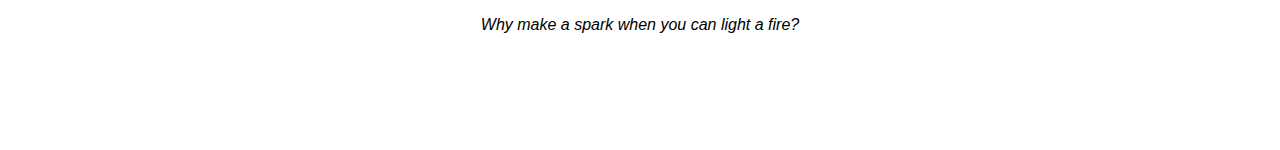
==== commit 9a5159bc: "Update index.html" ====
--- a/index.html
+++ b/index.html
@@ -113,7 +113,8 @@
         
     </div>
 
-    
+  </div>
+</body>
 
     <div id="logo">
       <img src="fuego.jpg" alt="image of fire" style="width:25%;">
@@ -121,7 +122,7 @@
         <p><em>Why make a spark when you can light a fire?</em></p>
     </div>
 
-  </body>
+  
   </html>
 
     <!--Looking to add components? You've come to the right place. Copy and paste Code Snippets and add to the body section. Adjust class properties on style.css.
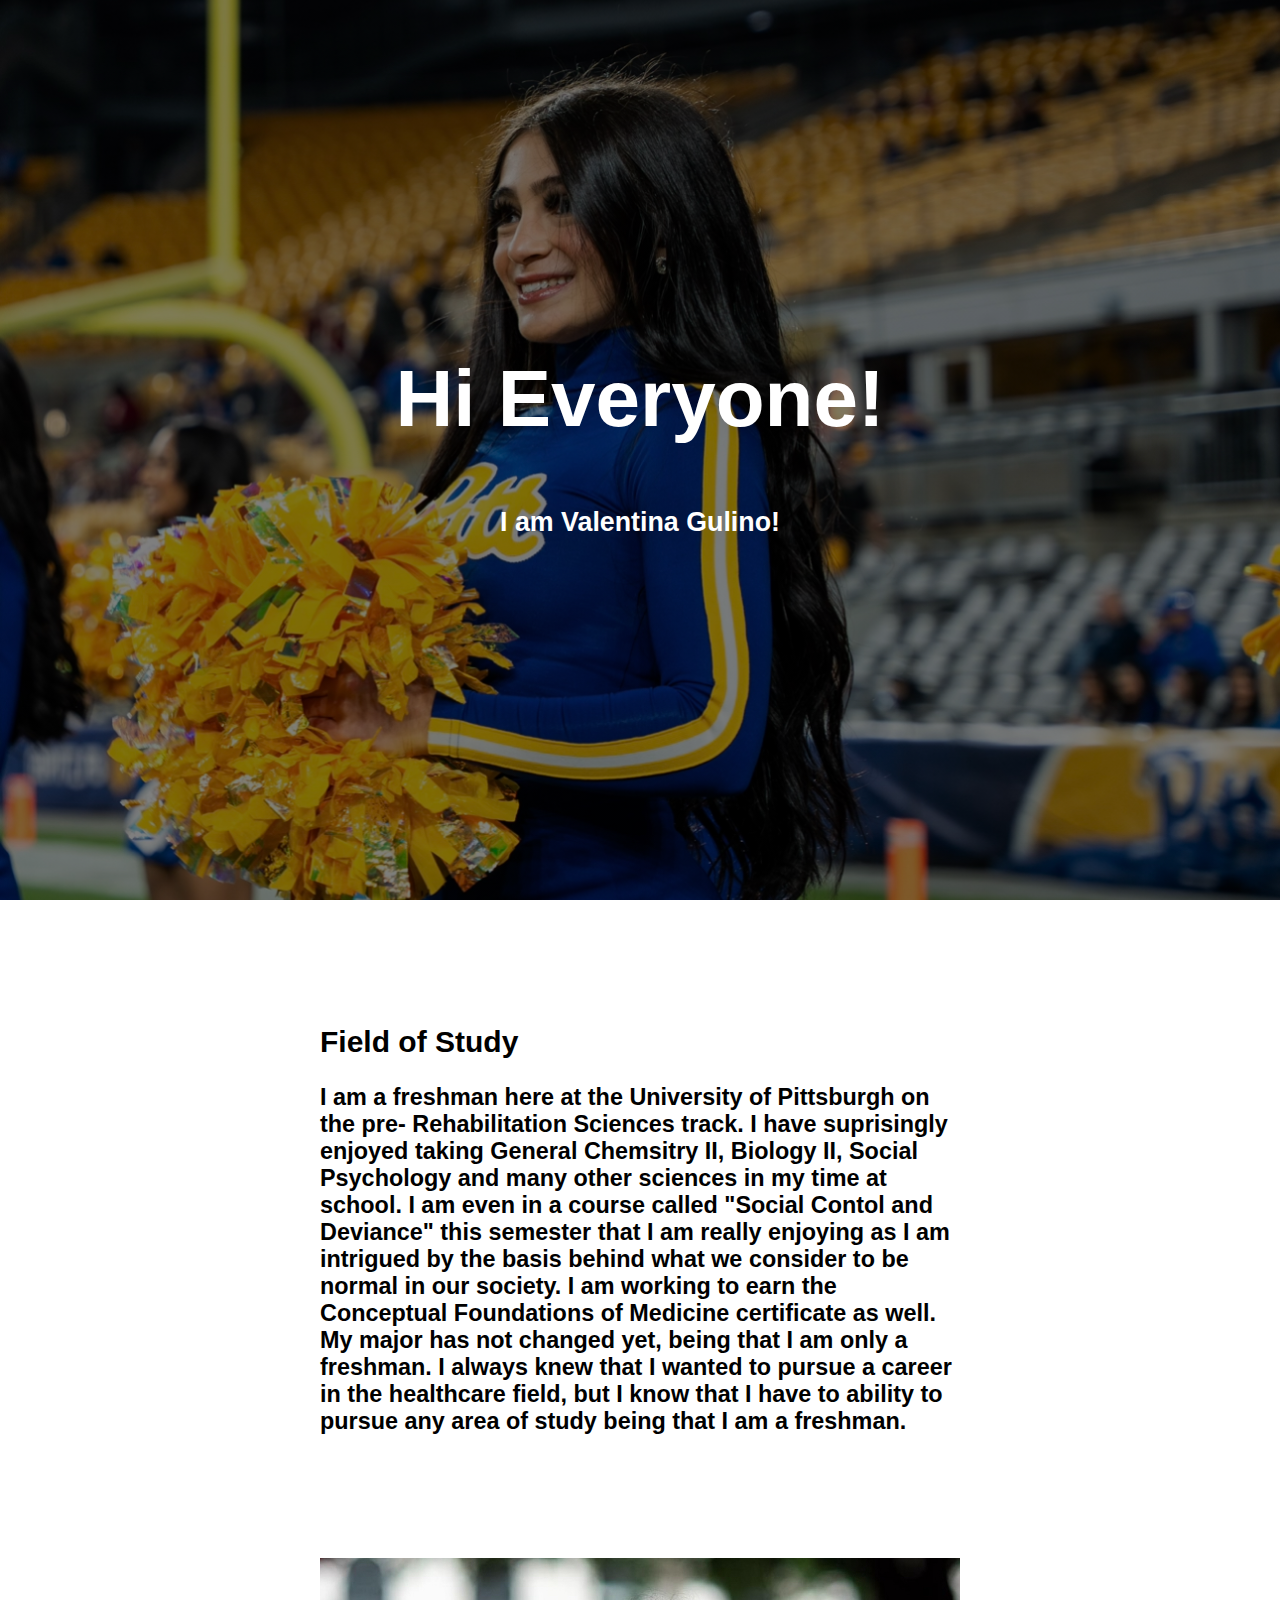
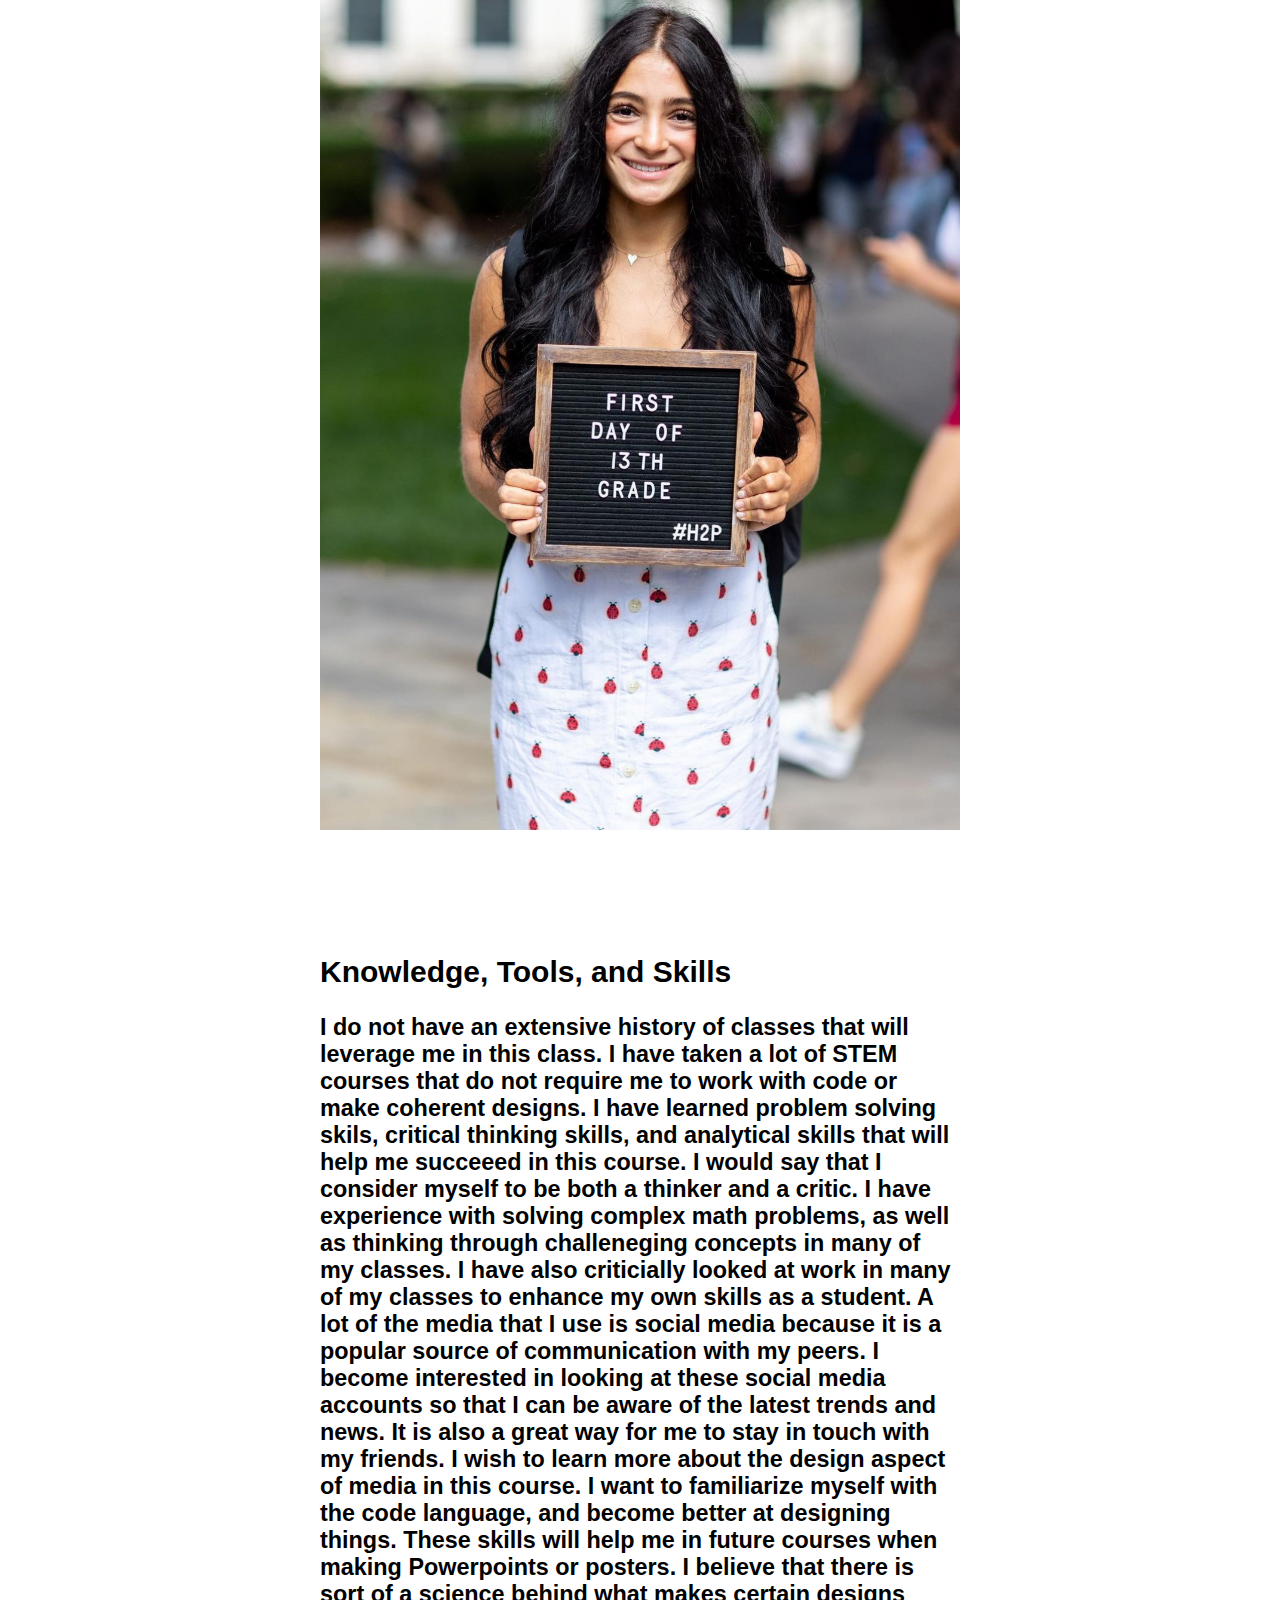
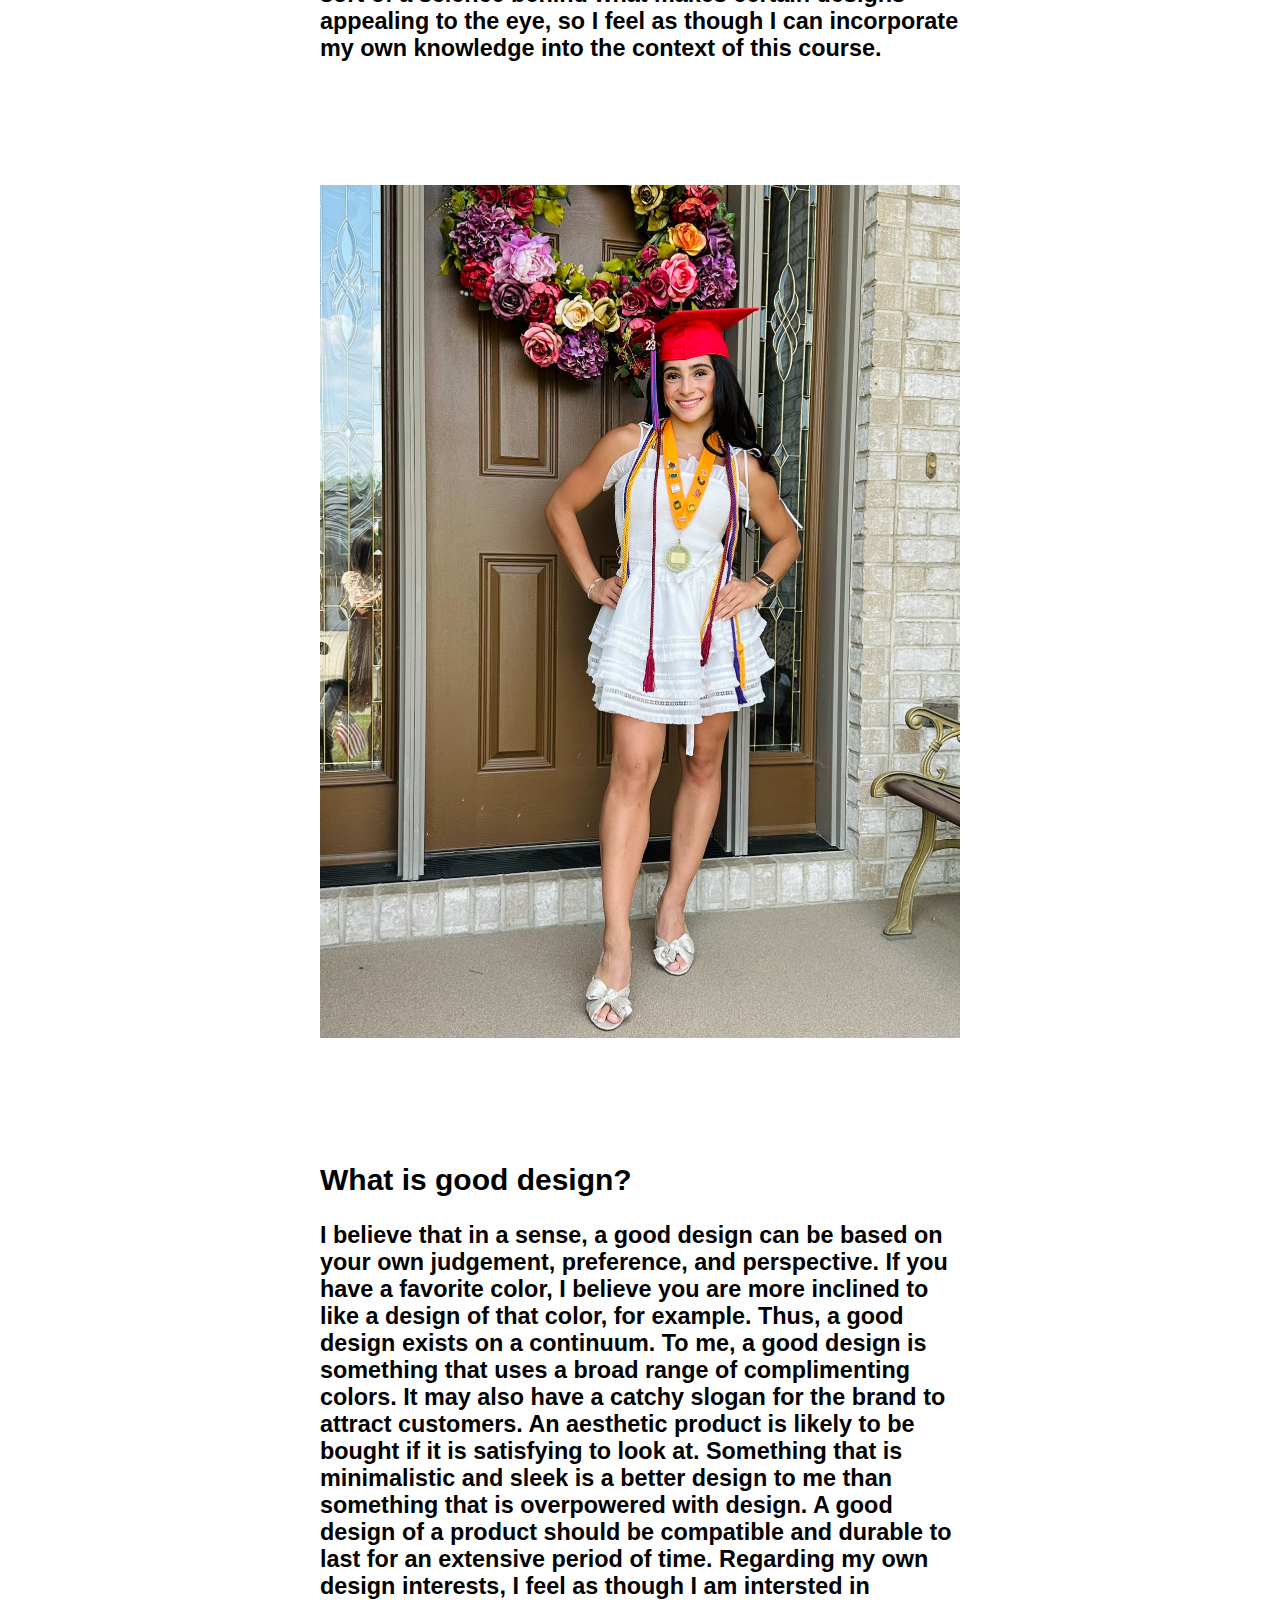
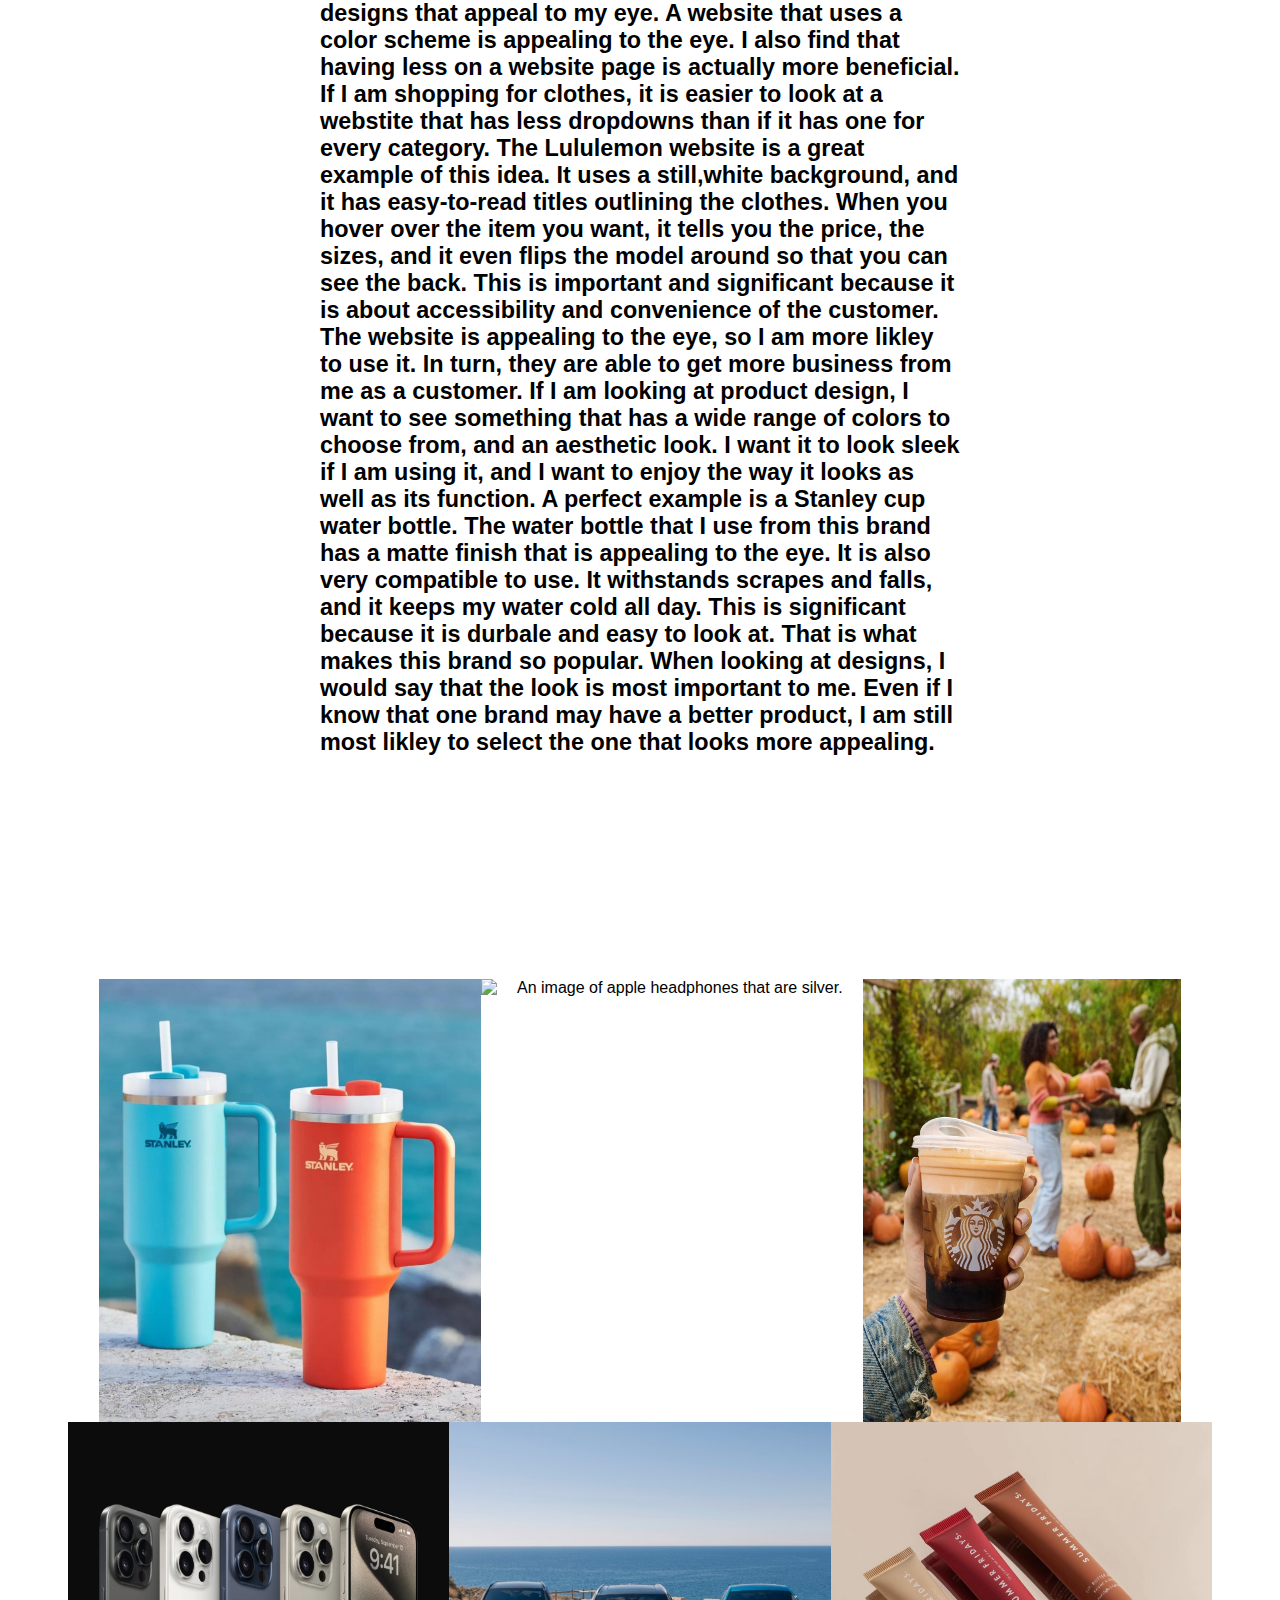
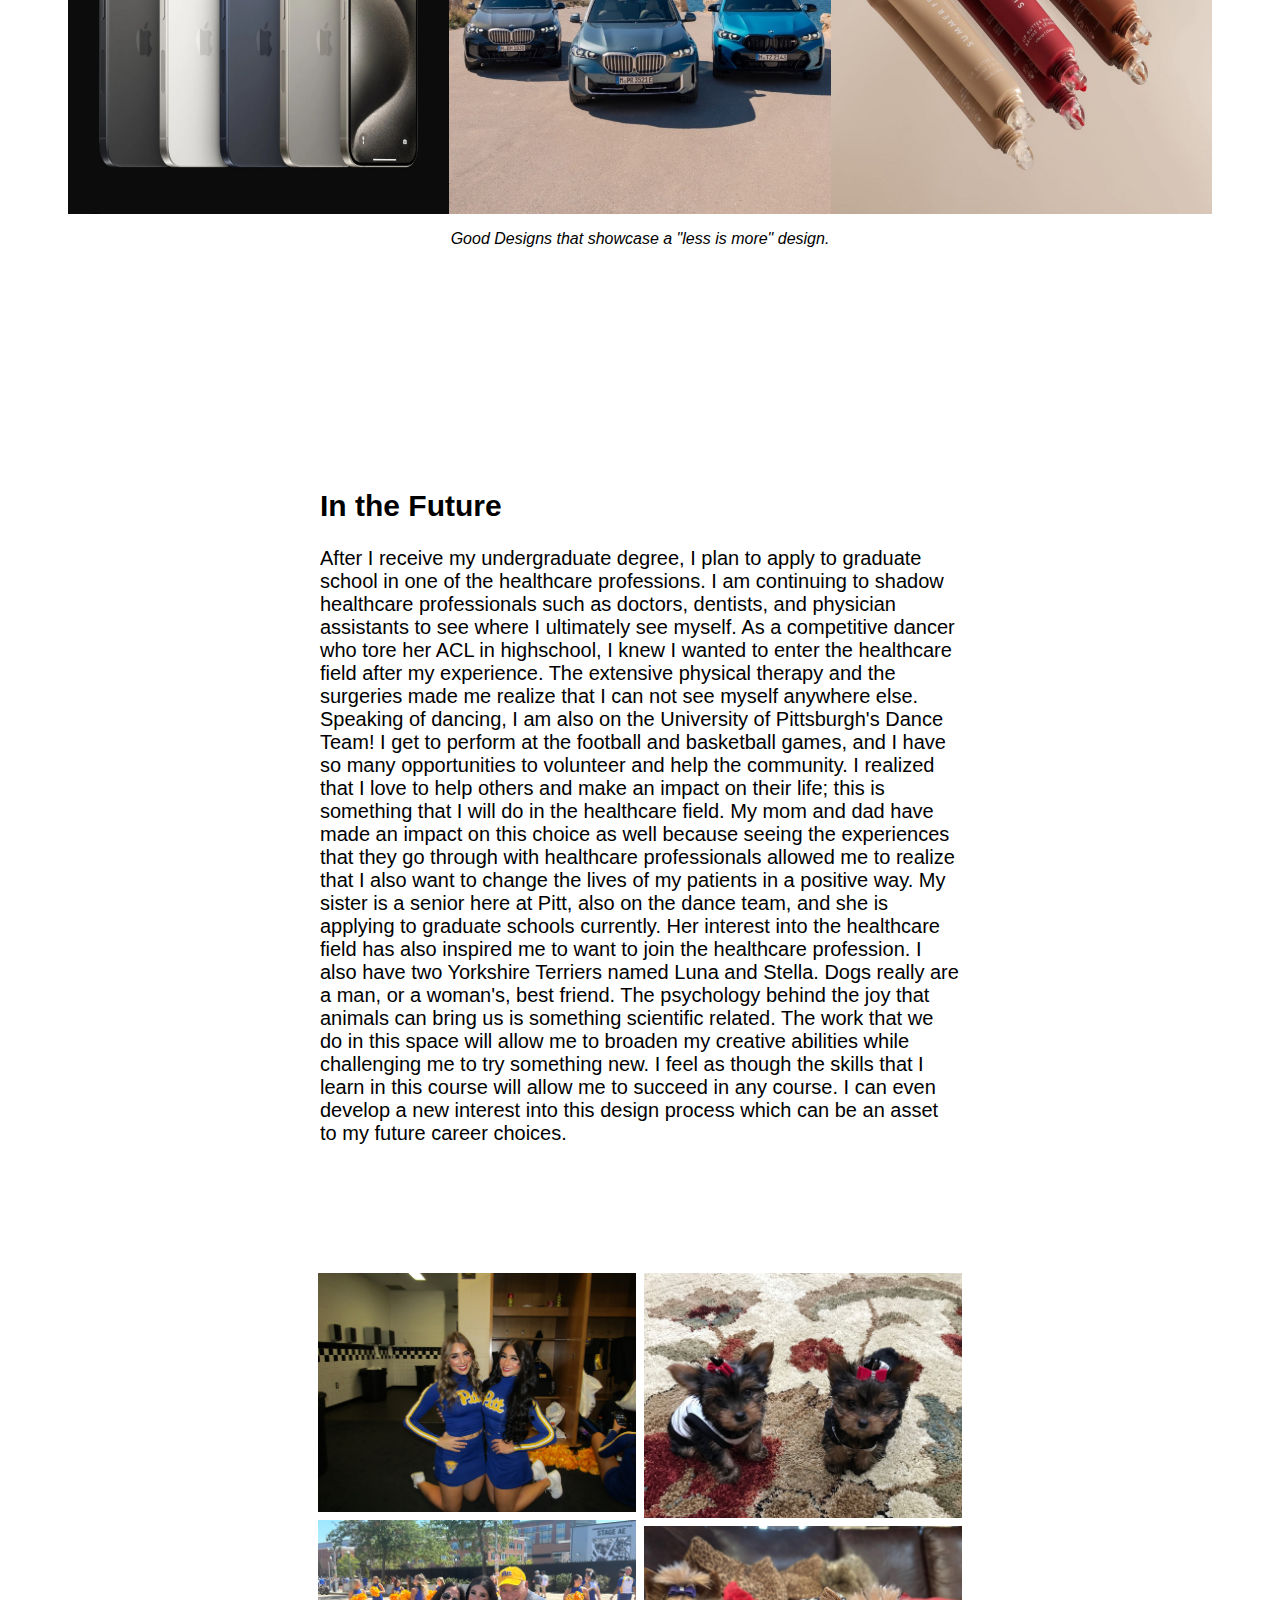
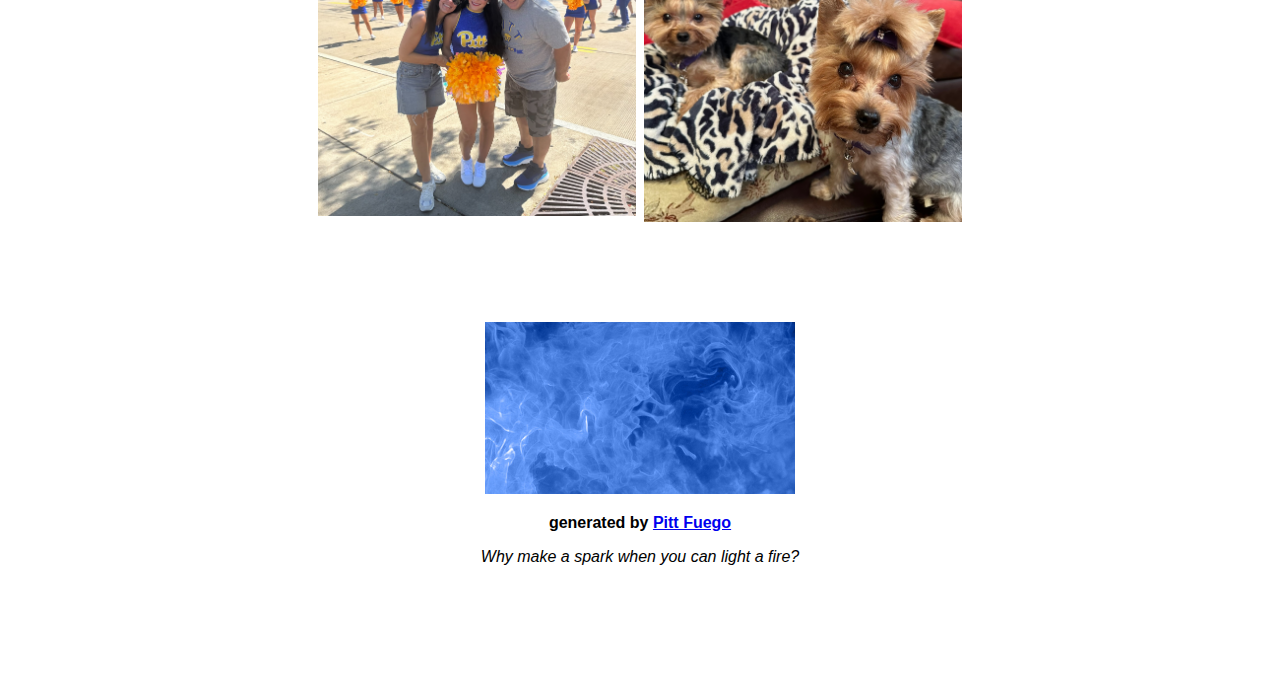
==== commit 02cbf05d: "Add files via upload" ====
--- a/index.html
+++ b/index.html
@@ -77,15 +77,15 @@
   <div class="photogrid">
   <div class="row">
      
-          <img src="cups.jpeg" alt="An image of four Stanley Cups that are designed to perfection. There is an orange and blue one." style = "width: 20%;">
+          <img src="cups.jpeg" alt="An image of four Stanley Cups that are designed to perfection. There is an orange and blue one." style = "width: 30%;">
+         
+          <img src="heaphones2.jpeg" alt="An image of apple headphones that are silver." style = "width: 30%;">
+          <img src="starbs.jpg" alt="A photo a Starbucks coffee with a sleek cup is shown.  " style = "width: 25%;">
           
+          <img src="image5.jpeg" alt="A photo of all the colors of the new IPhone 15. There is a dark gray oone, a white one, a blue one, a silver one, and one that is facing the front so you can see the screen. " style = "width: 30%;">
       
-          <img src="starbs.jpg" alt="A photo a Starbucks coffee with a sleek cup is shown.  " style = "width: 20%;">
-          
-          <img src="image5.jpeg" alt="A photo of all the colors of the new IPhone 15. There is a dark gray oone, a white one, a blue one, a silver one, and one that is facing the front so you can see the screen. " style = "width: 20%;">
-      
-          <img src="car.jpg" alt="A photo of three BMW's are on the screen.  " style = "width: 20%;">
-          <img src="image7.jpg" alt="A photo of three Summer Fridays lip butter balms are shown. The colors are a tan color, a red color, and a brown color." style = "width: 20%;">
+          <img src="car.jpg" alt="A photo of three BMW's are on the screen.  " style = "width: 30%;">
+          <img src="image7.jpg" alt="A photo of three Summer Fridays lip butter balms are shown. The colors are a tan color, a red color, and a brown color." style = "width: 30%;">
 
   </div>
       <p><em>Good Designs that showcase a "less is more" design. </em></p>
@@ -112,9 +112,8 @@
         <img src="lunastella.jpg" alt="Luna and Stella"> 
         
     </div>
-
-  </div>
-</body>
+  </div>
+
 
     <div id="logo">
       <img src="fuego.jpg" alt="image of fire" style="width:25%;">
@@ -122,7 +121,7 @@
         <p><em>Why make a spark when you can light a fire?</em></p>
     </div>
 
-  
+  </body>
   </html>
 
     <!--Looking to add components? You've come to the right place. Copy and paste Code Snippets and add to the body section. Adjust class properties on style.css.
